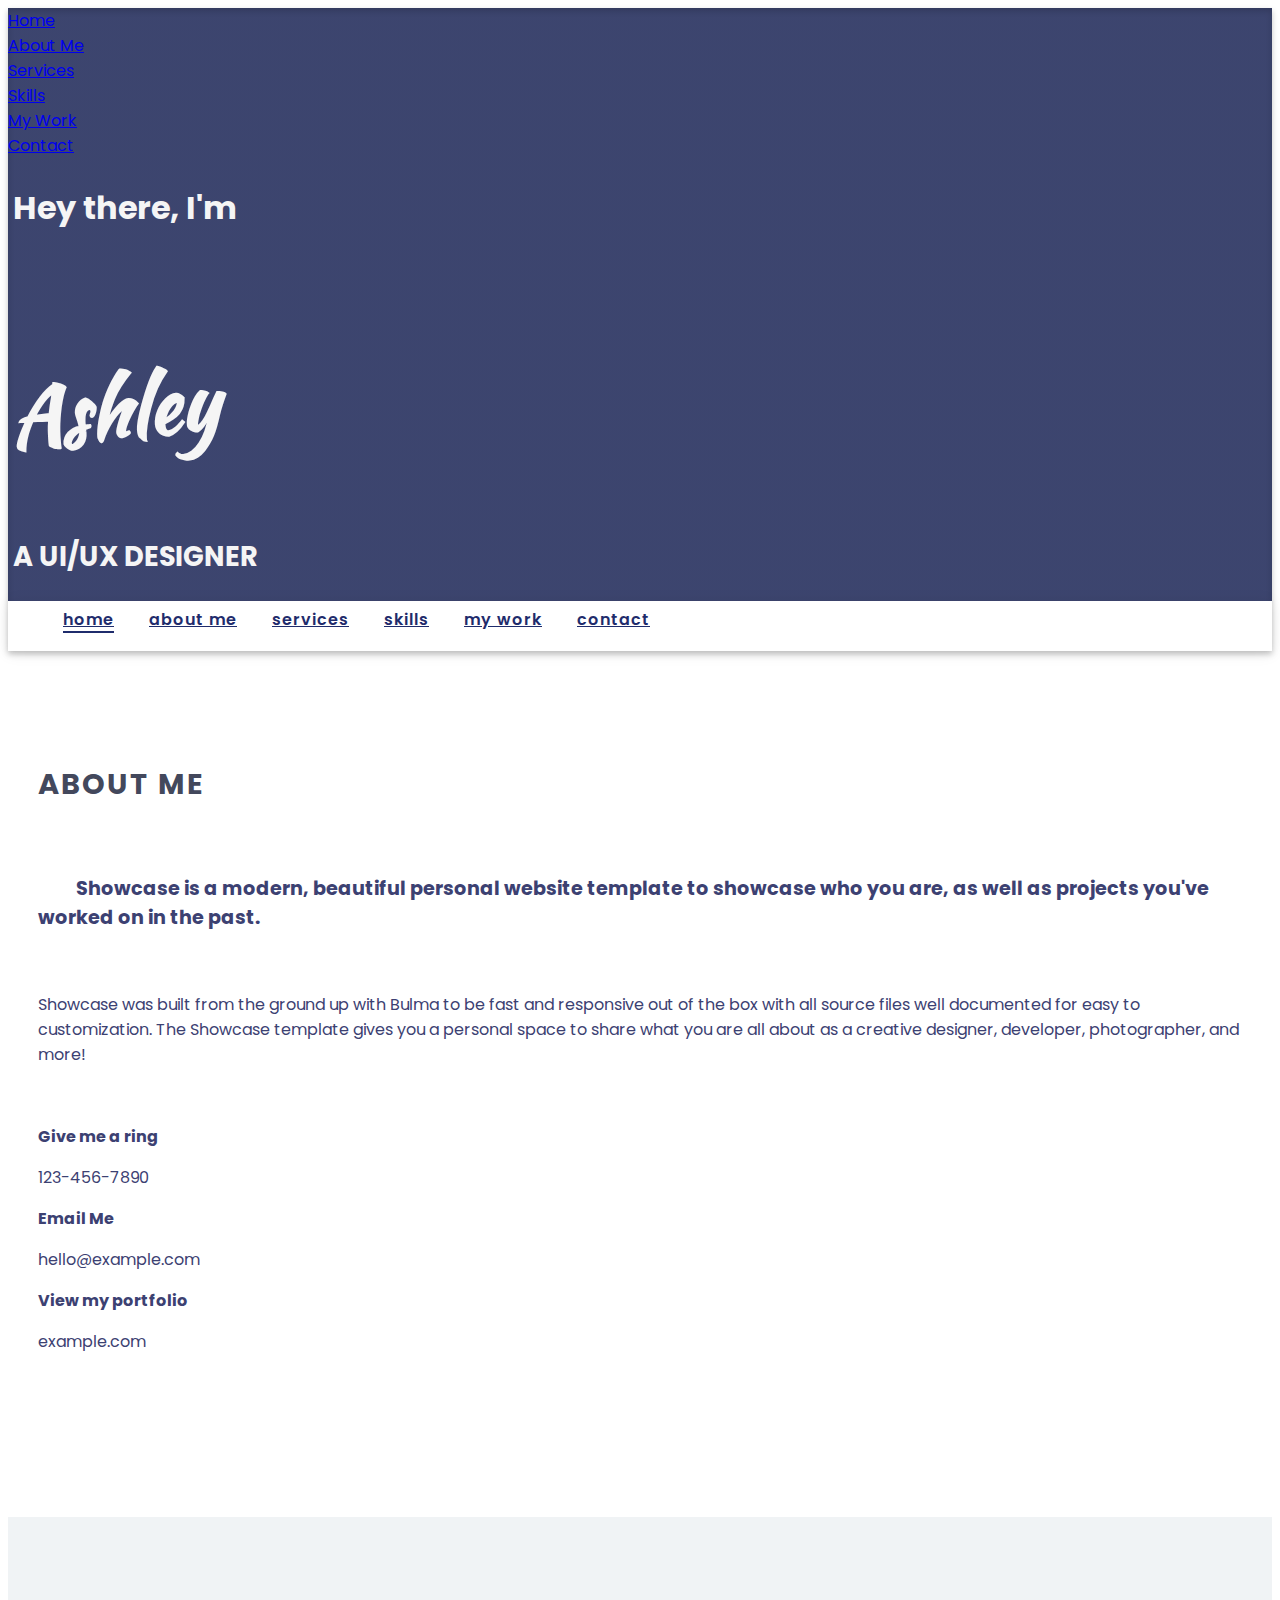
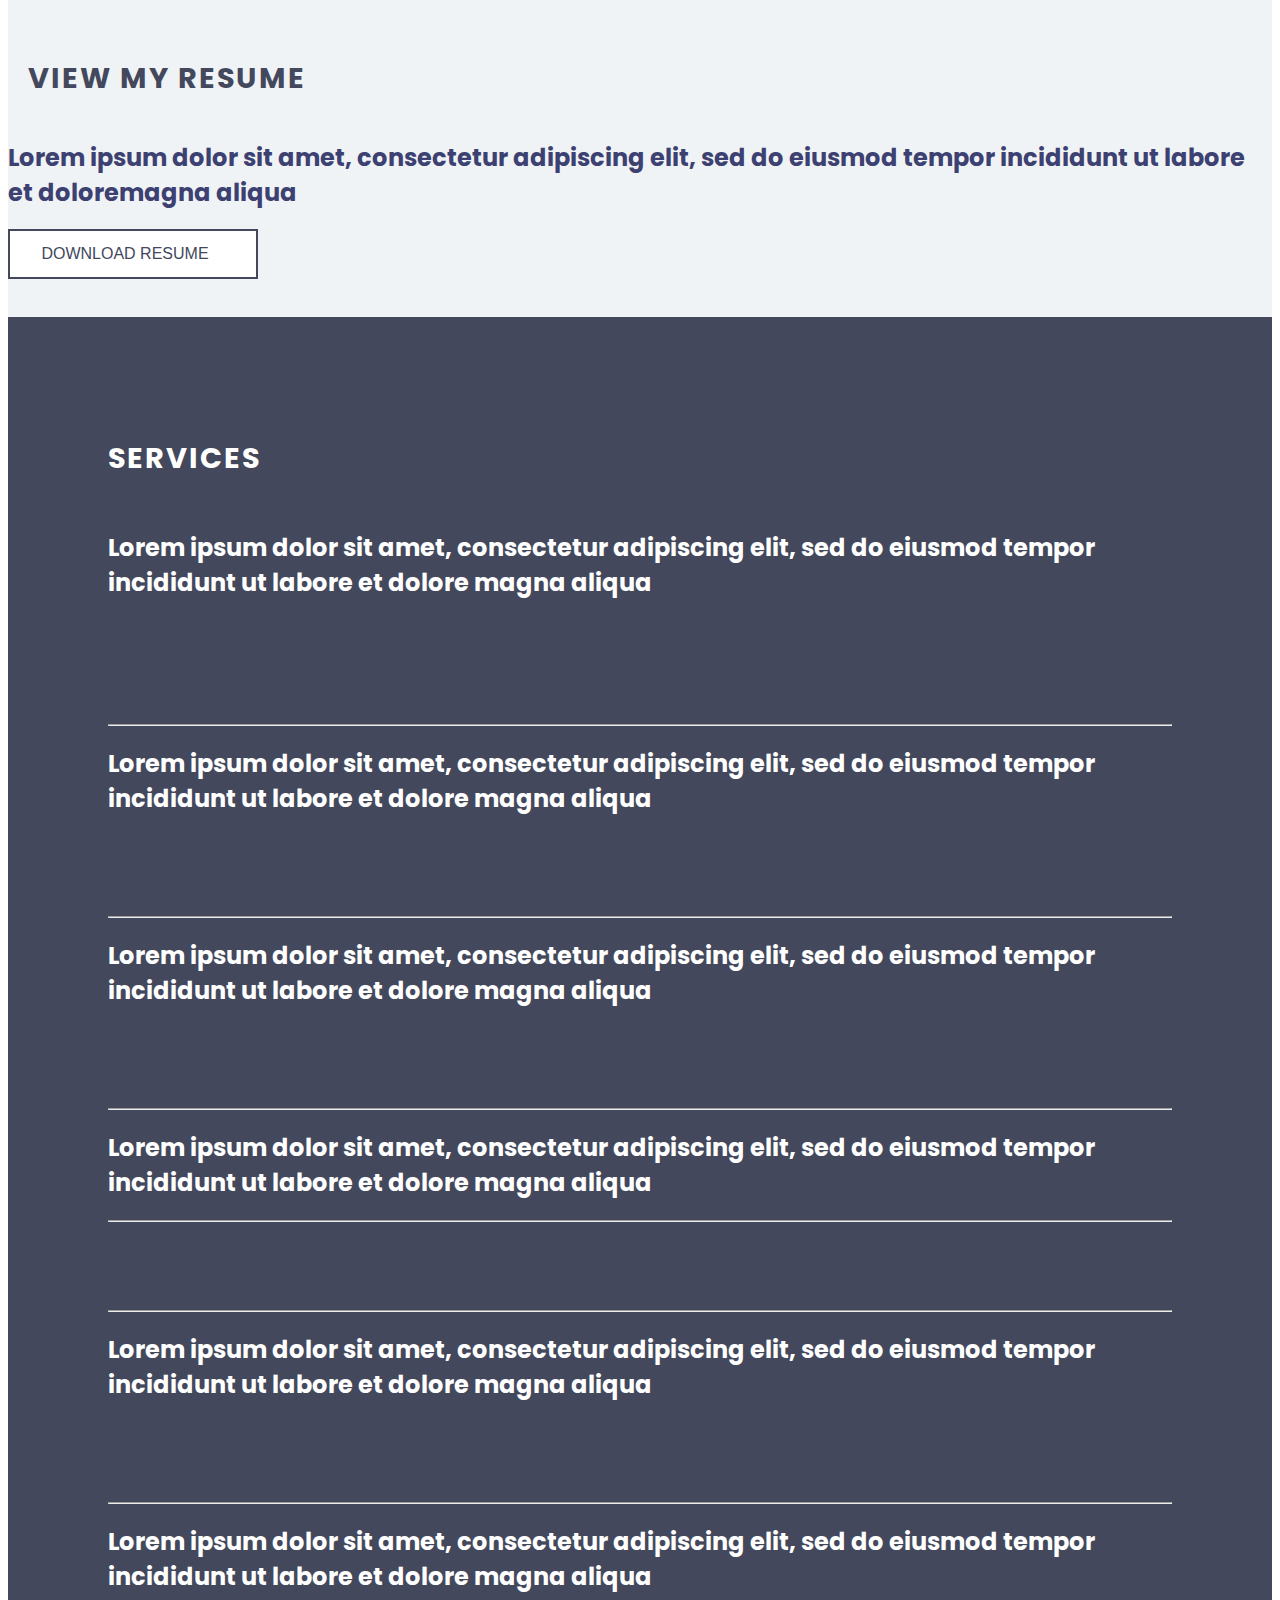
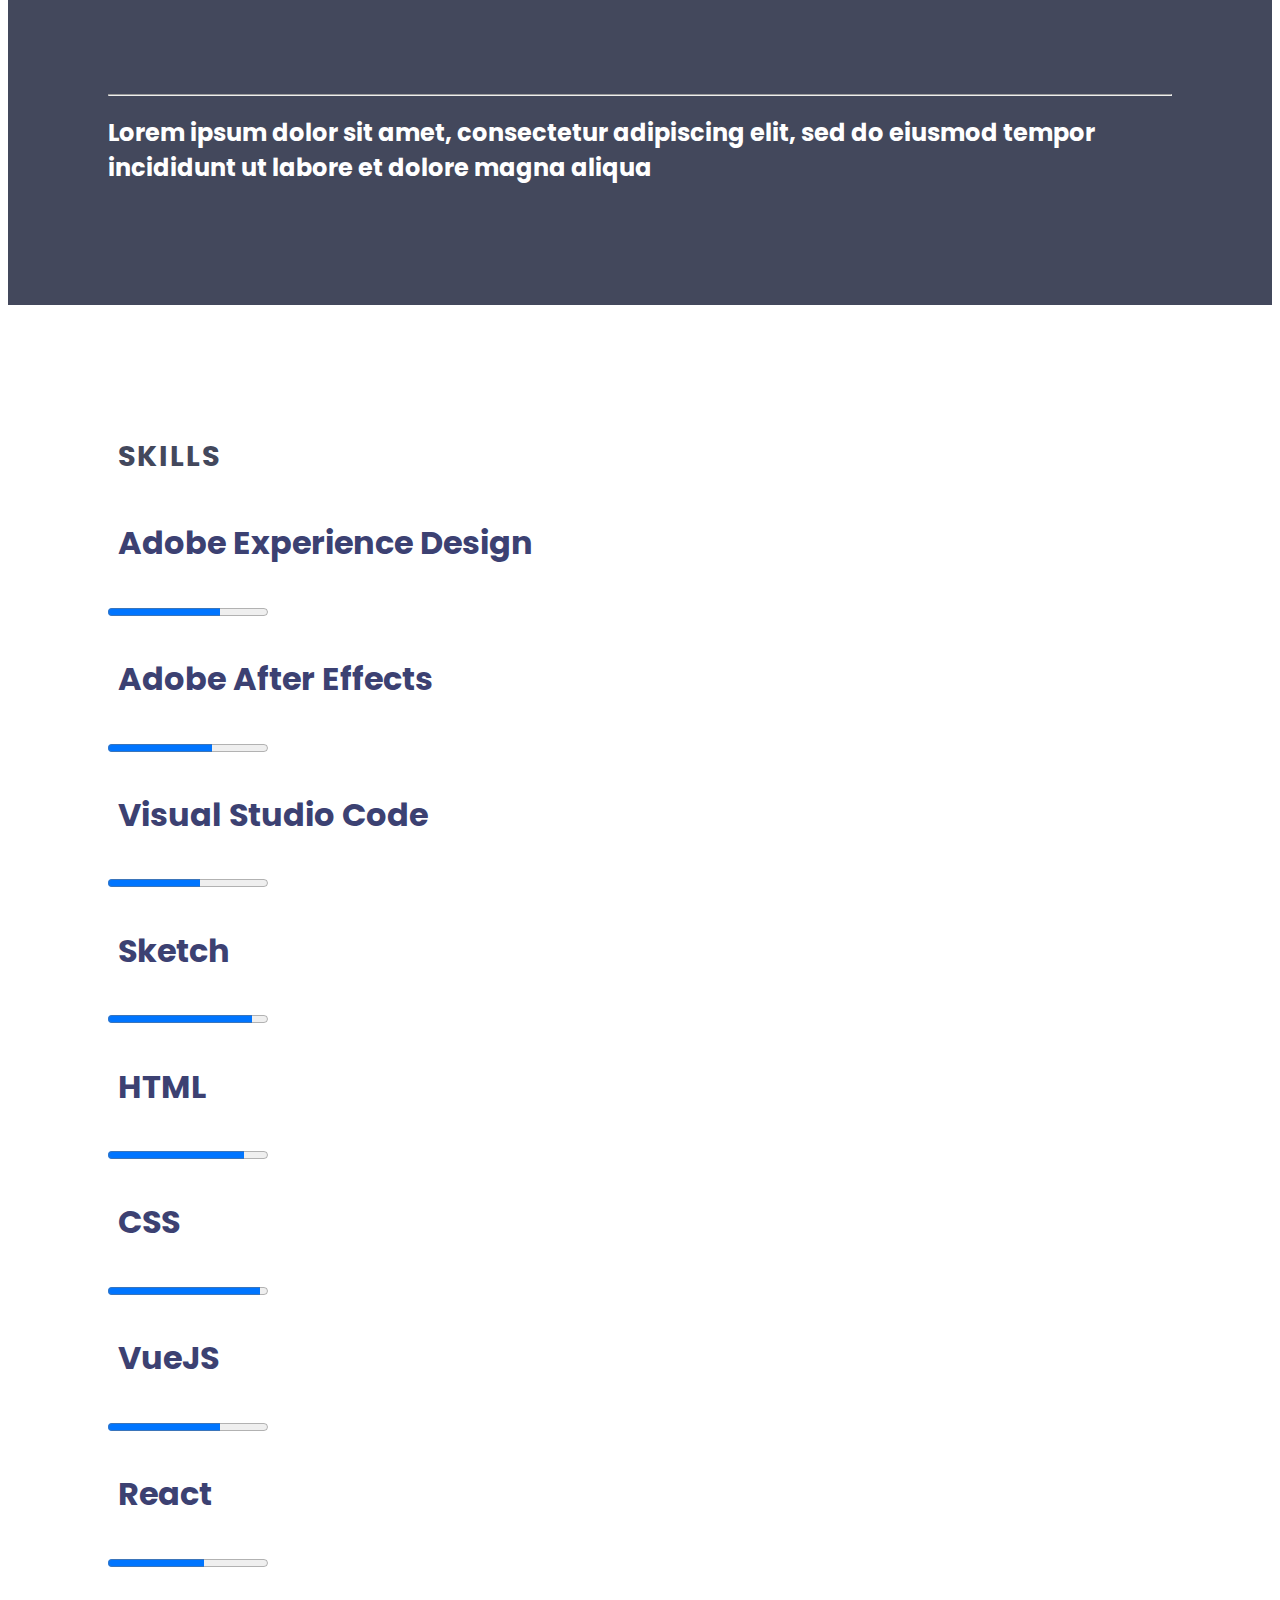
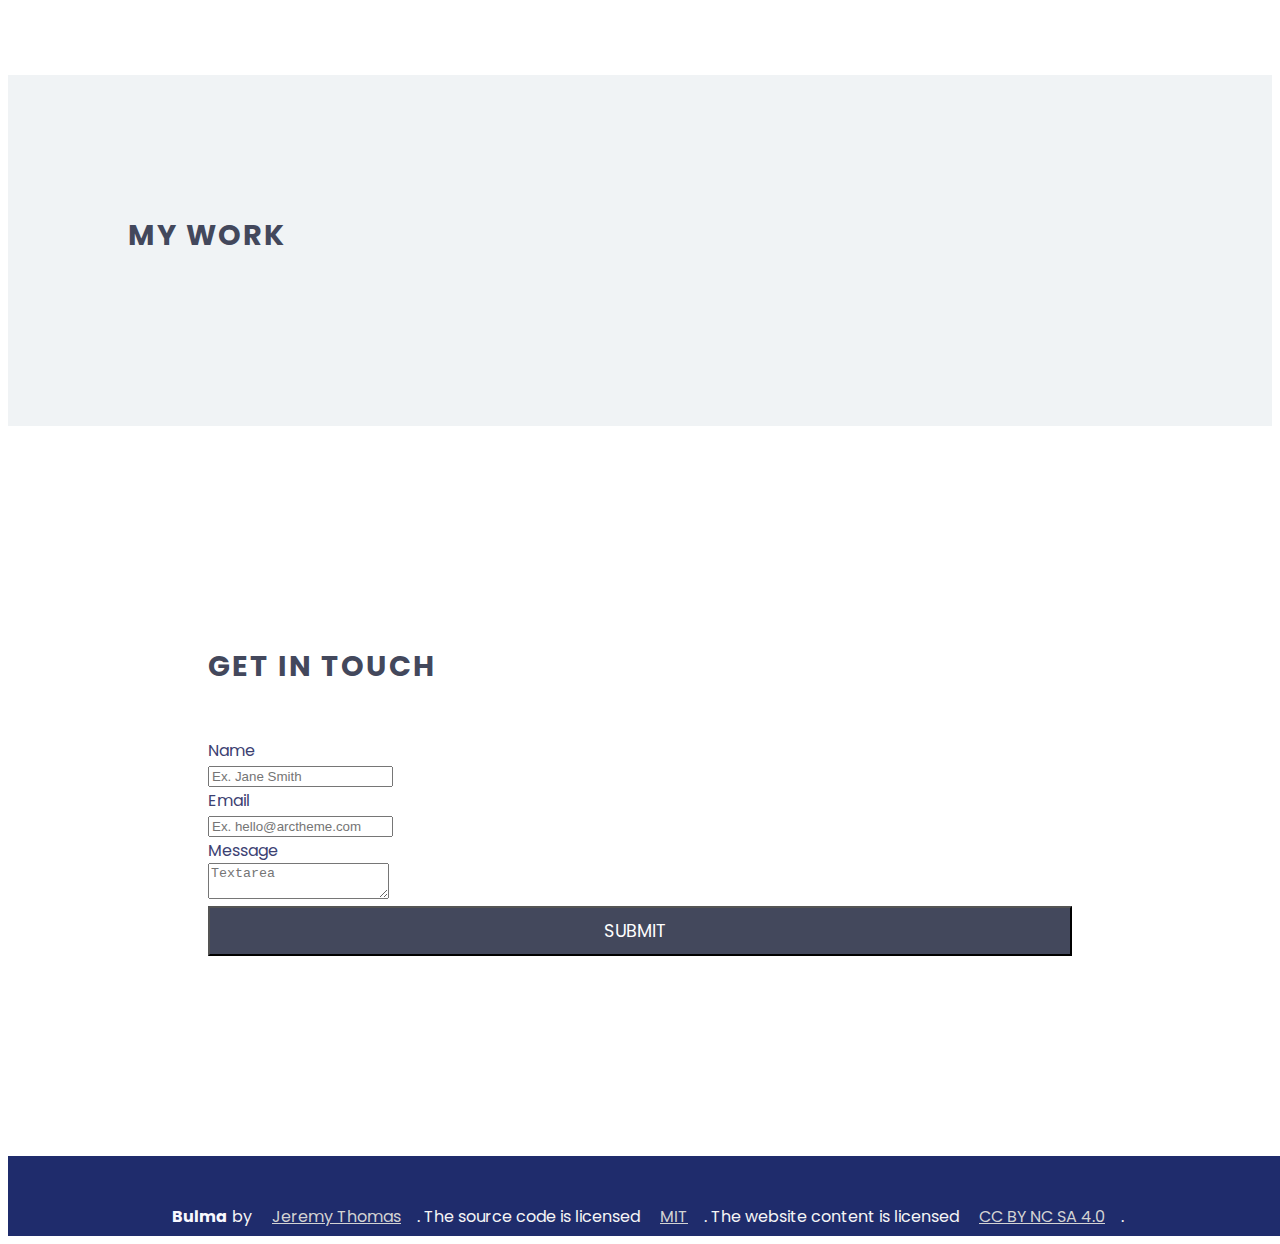
==== index.html @ b63305e6 "initial commit" ====
<!DOCTYPE html>
<html lang="en">
  <head>
    <meta charset="utf-8" />
    <meta http-equiv="X-UA-Compatible" content="IE=edge" />
    <meta name="viewport" content="width=device-width, initial-scale=1" />
    <title>Showcase - Personal Portfolio One Page Bulma Theme</title>
    <!-- Bulma Version 1-->
    <link rel="stylesheet" href="https://unpkg.com/bulma@1.0.0/css/bulma.min.css" />
    <link rel="stylesheet" type="text/css" href="./showcase.css" />
    <script
      src="https://kit.fontawesome.com/2828f7885a.js"
      integrity="sha384-WAsFbnLEQcpCk8lM1UTWesAf5rGTCvb2Y+8LvyjAAcxK1c3s5c0L+SYOgxvc6PWG"
      crossorigin="anonymous"
    ></script>
    <link rel="icon" type="image/png" href="favicon.png" />
  </head>

  <body>
    <!-- Begin Preloader -->
    <div class="preloader-wrapper">
      <div class="preloader">
        <img src="img/preloader.gif" alt="" />
      </div>
    </div>
    <!-- End Preloader-->
    <!-- Begin Scroll Up Button -->

    <form action="#home">
      <button id="toTop" title="Go to top">
        <i class="fas fa-angle-up"></i>
      </button>
    </form>
    <!-- End Scroll Up Button -->

    <!-- Begin Header -->
    <div class="header-wrapper" id="home">
      <!-- Begin Hero -->
      <section class="hero is-large">
        <!-- Begin Mobile Nav -->
        <nav class="navbar is-fixed-top is-transparent is-hidden-desktop">
          <!-- Begin Burger Menu -->
          <div class="navbar-brand">
            <div class="navbar-burger burger" data-target="mobile-nav">
              <span></span>
              <span></span>
              <span></span>
            </div>
          </div>
          <!-- End Burger Menu -->
          <div id="mobile-nav" class="navbar-menu">
            <div class="navbar-end">
              <div class="navbar-item">
                <a class="navbar-item" href="#home">
                  Home
                </a>
              </div>
              <div class="navbar-item">
                <a class="navbar-item" href="#about-me">
                  About Me
                </a>
              </div>
              <div class="navbar-item">
                <a class="navbar-item" href="#services">
                  Services
                </a>
              </div>
              <div class="navbar-item">
                <a class="navbar-item" href="#skills">
                  Skills
                </a>
              </div>
              <div class="navbar-item">
                <a class="navbar-item" href="#my-work">
                  My Work
                </a>
              </div>
              <div class="navbar-item">
                <a class="navbar-item" href="#contact">
                  Contact
                </a>
              </div>
            </div>
          </div>
        </nav>
        <!-- End Mobile Nav -->
        <!-- Begin Hero Content-->
        <div class="hero-body">
          <div class="container has-text-centered">
            <h1 class="subtitle">Hey there, I'm</h1>
            <h2 class="title">Ashley</h2>
            <h1 class="subtitle profession">A UI/UX Designer</h1>
          </div>
        </div>
        <!-- End Hero Content-->
        <!-- Begin Hero Menu -->
        <div class="hero-foot ">
          <div class="hero-foot--wrapper">
            <div class="columns">
              <div class="column is-12 hero-menu-desktop has-text-centered is-fixed-top">
                <ul>
                  <li class="is-active">
                    <a href="#home">Home</a>
                  </li>
                  <li>
                    <a href="#about-me">About Me</a>
                  </li>
                  <li>
                    <a href="#services">Services</a>
                  </li>
                  <li>
                    <a href="#skills">Skills</a>
                  </li>
                  <li>
                    <a href="#my-work">My Work</a>
                  </li>
                  <li>
                    <a href="#contact">Contact</a>
                  </li>
                </ul>
              </div>
            </div>
          </div>
        </div>
        <!-- End Hero Menu -->
      </section>
      <!-- End Hero -->
    </div>
    <!-- End Header -->

    <!-- Begin Main Content -->
    <div class="main-content">
      <!-- Begin About Me Section -->
      <div class="section-light about-me" id="about-me">
        <div class="container">
          <div class="column is-12 about-me">
            <h1 class="title has-text-centered section-title">About Me</h1>
          </div>
          <div class="columns is-multiline">
            <div
              class="column is-6 has-vertically-aligned-content"
              data-aos="fade-right"
            >
              <p class="is-larger">
                &emsp;&emsp;<strong
                  >Showcase is a modern, beautiful personal website template to
                  showcase who you are, as well as projects you've worked on in
                  the past.</strong
                >
              </p>
              <br />
              <p>
                Showcase was built from the ground up with Bulma to be fast and
                responsive out of the box with all source files well documented
                for easy to customization. The Showcase template gives you a
                personal space to share what you are all about as a creative
                designer, developer, photographer, and more!
              </p>
              <br />
              <div class="is-divider"></div>
              <div class="columns about-links">
                <div class="column">
                  <p class="heading">
                    <strong>Give me a ring</strong>
                  </p>
                  <p class="subheading">
                    123-456-7890
                  </p>
                </div>
                <div class="column">
                  <p class="heading">
                    <strong>Email Me</strong>
                  </p>
                  <p class="subheading">
                    hello@example.com
                  </p>
                </div>
                <div class="column">
                  <p class="heading">
                    <strong>View my portfolio</strong>
                  </p>
                  <p class="subheading">
                    example.com
                  </p>
                </div>
              </div>
            </div>
            <div class="column is-6 right-image " data-aos="fade-left">
              <img
                class="is-rounded"
                src="https://picsum.photos/id/366/600/375"
                alt=""
              />
            </div>
          </div>
        </div>
      </div>
      <!-- End About Me Content -->
      <div class="section-dark resume">
        <div class="container">
          <div
            class="columns is-multiline"
            data-aos="fade-in"
            data-aos-easing="linear"
          >
            <div class="column is-12 about-me">
              <h1 class="title has-text-centered section-title">
                View My Resume
              </h1>
            </div>
            <div class="column is-10 has-text-centered is-offset-1">
              <h2 class="subtitle">
                Lorem ipsum dolor sit amet, consectetur adipiscing elit, sed do
                eiusmod tempor incididunt ut labore et doloremagna aliqua
              </h2>
              <form action="example.docs">
                <button class="button">
                  Download Resume&emsp;<i class="fad fa-download fa-lg"></i>
                </button>
              </form>
            </div>
          </div>
        </div>
      </div>
      <!-- Begin Services Content -->
      <div class="section-color services" id="services">
        <div class="container">
          <div class="columns is-multiline">
            <div
              class="column is-12 about-me"
              data-aos="fade-in"
              data-aos-easing="linear"
            >
              <h1 class="title has-text-centered section-title">Services</h1>

              <h2 class="subtitle">
                Lorem ipsum dolor sit amet, consectetur adipiscing elit, sed do
                eiusmod tempor incididunt ut labore et dolore magna aliqua
              </h2>
              <br />
            </div>
            <div class="columns is-12">
              <div
                class="column is-4 has-text-centered"
                data-aos="fade-in"
                data-aos-easing="linear"
              >
                <i class="fad fa-meteor fa-3x"></i>
                <hr />
                <h2>
                  Lorem ipsum dolor sit amet, consectetur adipiscing elit, sed
                  do eiusmod tempor incididunt ut labore et dolore magna aliqua
                </h2>
              </div>
              <div
                class="column is-4 has-text-centered"
                data-aos="fade-in"
                data-aos-easing="linear"
              >
                <i class="fas fa-paint-brush fa-3x"></i>
                <hr />
                <h2>
                  Lorem ipsum dolor sit amet, consectetur adipiscing elit, sed
                  do eiusmod tempor incididunt ut labore et dolore magna aliqua
                </h2>
              </div>
              <div
                class="column is-4 has-text-centered"
                data-aos="fade-in"
                data-aos-easing="linear"
              >
                <i class="fas fa-rocket fa-3x"></i>
                <hr />
                <h2>
                  Lorem ipsum dolor sit amet, consectetur adipiscing elit, sed
                  do eiusmod tempor incididunt ut labore et dolore magna aliqua
                </h2>
              </div>
            </div>
            <hr />
            <div class="columns is-12">
              <div
                class="column is-4 has-text-centered"
                data-aos="fade-in"
                data-aos-easing="linear"
              >
                <i class="fas fa-upload fa-3x"></i>
                <hr />
                <h2>
                  Lorem ipsum dolor sit amet, consectetur adipiscing elit, sed
                  do eiusmod tempor incididunt ut labore et dolore magna aliqua
                </h2>
              </div>
              <div
                class="column is-4 has-text-centered"
                data-aos="fade-in"
                data-aos-easing="linear"
              >
                <i class="fas fa-bus fa-3x"></i>
                <hr />
                <h2>
                  Lorem ipsum dolor sit amet, consectetur adipiscing elit, sed
                  do eiusmod tempor incididunt ut labore et dolore magna aliqua
                </h2>
              </div>
              <div
                class="column is-4 has-text-centered"
                data-aos="fade-in"
                data-aos-easing="linear"
              >
                <i class="fas fa-code fa-3x"></i>
                <hr />
                <h2>
                  Lorem ipsum dolor sit amet, consectetur adipiscing elit, sed
                  do eiusmod tempor incididunt ut labore et dolore magna aliqua
                </h2>
              </div>
            </div>
          </div>
        </div>
      </div>
      <!-- End Services Content -->
      <!-- Begin Skills Content -->
      <div class="section-light skills" id="skills">
        <div class="container">
          <div class="columns is-multiline">
            <div class="column is-12 about-me">
              <h1 class="title has-text-centered section-title">Skills</h1>
            </div>
            <div
              class="column is-6"
              data-aos="fade-in"
              data-aos-easing="linear"
            >
              <h1>Adobe Experience Design</h1>
              <progress class="progress" value="70" max="100">30%</progress>
              <h1>Adobe After Effects</h1>
              <progress class="progress" value="65" max="100">30%</progress>
              <h1>Visual Studio Code</h1>
              <progress class="progress" value="58" max="100">45%</progress>
              <h1>Sketch</h1>
              <progress class="progress" value="90" max="100">60%</progress>
            </div>
            <div
              class="column is-6"
              data-aos="fade-in"
              data-aos-easing="linear"
            >
              <h1>HTML</h1>
              <progress class="progress" value="85" max="100">30%</progress>
              <h1>CSS</h1>
              <progress class="progress" value="95" max="100">30%</progress>
              <h1>VueJS</h1>
              <progress class="progress" value="70" max="100">45%</progress>
              <h1>React</h1>
              <progress class="progress" value="60" max="100">60%</progress>
            </div>
          </div>
        </div>
      </div>
      <!-- End Skills Content -->
      <!-- Begin Work Content -->
      <div class="section-dark my-work" id="my-work">
        <div class="container">
          <div
            class="columns is-multiline"
            data-aos="fade-in"
            data-aos-easing="linear"
          >
            <div class="column is-12">
              <h1 class="title has-text-centered section-title">My Work</h1>
            </div>
            <div class="column is-3">
              <a href="#">
                <figure
                  class="image is-2by1 work-item"
                  style="background-image: url('https://picsum.photos/320/180?image=0');"
                ></figure>
              </a>
            </div>
            <div class="column is-3">
              <a href="#">
                <figure
                  class="image is-2by1 work-item"
                  style="background-image: url('https://picsum.photos/320/180?image=10');"
                ></figure>
              </a>
            </div>
            <div class="column is-3">
              <a href="#">
                <figure
                  class="image is-2by1 work-item"
                  style="background-image: url('https://picsum.photos/320/180?image=20');"
                ></figure>
              </a>
            </div>
            <div class="column is-3">
              <a href="#">
                <figure
                  class="image is-2by1 work-item"
                  style="background-image: url('https://picsum.photos/320/180?image=30');"
                ></figure>
              </a>
            </div>
            <div class="column is-3">
              <a href="#">
                <figure
                  class="image is-2by1 work-item"
                  style="background-image: url('https://picsum.photos/320/180?image=40');"
                ></figure>
              </a>
            </div>
            <div class="column is-3">
              <a href="#">
                <figure
                  class="image is-2by1 work-item"
                  style="background-image: url('https://picsum.photos/320/180?image=50');"
                ></figure>
              </a>
            </div>
            <div class="column is-3">
              <a href="#">
                <figure
                  class="image is-2by1 work-item"
                  style="background-image: url('https://picsum.photos/320/180?image=60');"
                ></figure>
              </a>
            </div>
            <div class="column is-3">
              <a href="#">
                <figure
                  class="image is-2by1 work-item"
                  style="background-image: url('https://picsum.photos/320/180?image=70');"
                ></figure>
              </a>
            </div>
          </div>
        </div>
      </div>
      <!-- End Work Content -->
      <!-- Begin Contact Content -->
      <div class="section-light contact" id="contact">
        <div class="container">
          <div
            class="columns is-multiline"
            data-aos="fade-in-up"
            data-aos-easing="linear"
          >
            <div class="column is-12 about-me">
              <h1 class="title has-text-centered section-title">
                Get in touch
              </h1>
            </div>
            <div class="column is-8 is-offset-2">
              <form
                action="https://formspree.io/email@example.com"
                method="POST"
              >
                <div class="field">
                  <label class="label">Name</label>
                  <div class="control has-icons-left">
                    <input
                      class="input"
                      type="text"
                      placeholder="Ex. Jane Smith"
                      name="Name"
                    />
                    <span class="icon is-small is-left">
                      <i class="fas fa-user"></i>
                    </span>
                  </div>
                </div>
                <div class="field">
                  <label class="label">Email</label>
                  <div class="control has-icons-left">
                    <input
                      class="input"
                      type="email"
                      placeholder="Ex. hello@arctheme.com"
                      name="Email"
                    />
                    <span class="icon is-small is-left">
                      <i class="fas fa-envelope"></i>
                    </span>
                  </div>
                </div>
                <div class="field">
                  <label class="label">Message</label>
                  <div class="control">
                    <textarea
                      class="textarea"
                      placeholder="Textarea"
                      name="Message"
                    ></textarea>
                  </div>
                </div>
                <div class="field">
                  <div class="control ">
                    <button class="button submit-button">
                      Submit&nbsp;&nbsp;
                      <i class="fas fa-paper-plane"></i>
                    </button>
                  </div>
                </div>
              </form>
            </div>
          </div>
        </div>
      </div>
      <!-- End Contact Content -->
    </div>
    <!-- End Main Content -->

    <!-- Begin Footer -->
    <div class="footer">
      <p>
        <strong class="white">Bulma</strong> by <a href="http://jgthms.com">Jeremy Thomas</a>.
        The source code is licensed
        <a href="http://opensource.org/licenses/mit-license.php">MIT</a>. The website content is licensed
        <a href="http://creativecommons.org/licenses/by-nc-sa/4.0/">CC BY NC SA 4.0</a>.
      </p>
    </div>
    <!-- End Footer -->

    <!-- Scripts -->
    <script src="https://cdnjs.cloudflare.com/ajax/libs/jquery/3.3.1/jquery.min.js"></script>
    <script src="./showcase.js"></script>
    <link href="https://cdn.rawgit.com/michalsnik/aos/2.1.1/dist/aos.css" rel="stylesheet">
    <script src="https://cdn.rawgit.com/michalsnik/aos/2.1.1/dist/aos.js"></script>
    <script>
      AOS.init({
        easing: "ease-out",
        duration: 800,
      });
    </script>
  </body>
</html>
---- showcase.css ----
@import url("https://fonts.googleapis.com/css?family=Lato|Poppins|Kaushan+Script");
.has-vertically-aligned-content {
  display: flex;
  flex-direction: column;
  justify-content: center;
}

* {
  box-sizing: border-box;
}

html {
  font-family: 'Poppins', Lato, Tahoma, sans-serif;
  width: 100%;
  min-height: 100%;
}

.header-wrapper {
  padding-bottom: 30px;
}

.hero {
  background-image: url(https://picsum.photos/id/381/1920/1080);
  background: linear-gradient(rgba(31, 44, 108, 0.65), rgba(31, 44, 108, 0.65)), rgba(0, 0, 0, 0.55) url("https://picsum.photos/id/381/1920/1080") no-repeat;
  background-attachment: fixed;
  background-size: cover;
  color: white;
  box-shadow: inset 0 3px 6px rgba(0, 0, 0, 0.16), 0 3px 6px rgba(0, 0, 0, 0.23);
  font-family: 'Poppins', sans-serif;
}

.hero .title {
  font-family: 'Kaushan Script', sans-serif;
  transform: rotate(-5deg);
  font-size: 5rem;
  color: whitesmoke;
}

.hero .subtitle {
  padding: 5px;
  color: whitesmoke;
}

.hero .profession {
  padding-top: 50px;
  font-size: 1.7rem;
  text-transform: uppercase;
}

.hero .hero-foot {
  height: 50px;
  background: white;
  box-shadow: 0 2px 15px rgba(0, 0, 0, 0.082);
}

@media (max-width: 599px) {
  .hero .hero-foot {
    display: none;
  }
}

.hero .hero-foot .hero-foot--wrapper {
  margin: 7px auto;
  height: 50px;
}

.hero .hero-foot .hero-foot--wrapper .hero-menu-desktop {
  line-height: 38px;
  font-weight: 600;
  text-transform: lowercase;
  letter-spacing: 1px;
  font-size: 1rem;
}

.hero .hero-foot .hero-foot--wrapper .hero-menu-desktop ul li {
  display: inline-block;
  padding-right: 15px;
  padding-left: 15px;
}

.hero .hero-foot .hero-foot--wrapper .hero-menu-desktop ul li.is-active a {
  border-bottom: 2px solid #1f2c6c;
}

.hero .hero-foot .hero-foot--wrapper .hero-menu-desktop ul li a {
  color: #1f2c6c;
}

.hero .hero-foot .hero-foot--wrapper .hero-menu-desktop ul li a:hover {
  color: #1f2c6c;
  transition: all .2s ease-in-out;
  border-bottom: 2px solid #1f2c6c;
}

.main-content {
  padding-top: 2rem;
  color: #3c4172;
  font-family: 'Poppins', sans-serif;
}

.main-content .section-dark {
  background-color: #f0f3f5;
  padding: 60px 0px;
}

.main-content .section-dark.resume {
  height: 400px;
  padding-top: 100px;
}

@media (max-width: 599px) {
  .main-content .section-dark.resume {
    padding-top: 75px;
  }
}

.main-content .section-dark.resume .title {
  padding: 20px;
}

.main-content .section-dark.resume button {
  border: 2px solid #43485c;
  background: white;
  color: #43485c;
  height: 50px;
  width: 250px;
  font-size: 1rem;
  text-transform: uppercase;
}

.main-content .section-dark.resume .fa-download {
  color: #1f2c6c;
}

.main-content .section-dark.my-work {
  padding: 120px;
}

@media (max-width: 599px) {
  .main-content .section-dark.my-work {
    padding: 75px 20px;
  }
}

.main-content .section-dark.my-work .work-item {
  margin-bottom: 1rem;
  -webkit-transition: all .1s ease-in-out;
  transition: all .1s ease-in-out;
  border-radius: 5px;
  background-size: cover;
  background-repeat: no-repeat;
  box-shadow: 0 5px 20px rgba(14, 25, 80, 0.3);
}

.main-content .section-dark.my-work .work-item:hover {
  -webkit-transform: scale(1.055) translateY(-2px);
  transform: scale(1.055) translateY(-2px);
  -webkit-box-shadow: 0 2px 25px 0 rgba(30, 30, 30, 0.1);
  box-shadow: 0 2px 25px 0 rgba(30, 30, 30, 0.1);
}

.main-content .section-light {
  padding: 30px;
}

.main-content .section-light.about-me {
  padding-bottom: 100px;
}

.main-content .section-light.about-me .is-larger {
  font-size: 1.2rem;
}

@media (max-width: 599px) {
  .main-content .section-light.about-me .about-links {
    text-align: center;
  }
}

.main-content .section-light.about-me .right-image img {
  border-radius: 11px;
  margin: 20px;
  box-shadow: 0 5px 20px rgba(14, 25, 80, 0.3);
}

@media (max-width: 599px) {
  .main-content .section-light.about-me .right-image img {
    margin: auto;
  }
}

.main-content .section-light.skills {
  padding: 100px;
}

@media (max-width: 599px) {
  .main-content .section-light.skills {
    padding: 50px 20px 40px 20px;
    padding-bottom: 20px;
  }
}

.main-content .section-light.skills h1 {
  padding: 10px;
}

.main-content .section-light.contact {
  padding: 200px;
}

.main-content .section-light.contact button {
  width: 100%;
  background-color: #43485c;
  color: white;
  height: 50px;
  font-size: 1.1rem;
  text-transform: uppercase;
  font-family: 'Poppins', sans-serif;
}

@media (max-width: 599px) {
  .main-content .section-light.contact {
    padding: 60px 20px;
  }
}

.main-content .section-color.services {
  padding: 100px;
  background-color: #43485c;
  color: white;
}

.main-content .section-color.services .title,
.main-content .section-color.services .subtitle {
  color: white;
}

.main-content .section-color.services i {
  font-size: 3rem;
  padding: 20px;
}

.main-content .section-title {
  color: #43485c;
  text-transform: uppercase;
  font-size: 1.8rem;
  letter-spacing: 2px;
  padding-bottom: 30px;
}

.footer {
  bottom: 0;
  width: 100vw;
  padding: 0;
  height: 80px;
  line-height: 25px;
  text-align: center;
  background: #1f2c6c;
  color: whitesmoke;
  padding-top: 2rem;
}

.footer a {
  padding: 0rem 1rem 1rem 1rem;
  color: lightgrey;
}

.footer a i {
  font-size: 1.5rem;
  padding: 0px 10px;
}

.footer a .nav-item {
  color: whitesmoke;
}

.fa-download {
  color: #43485c;
}

#toTop {
  height: 50px;
  width: 50px;
  display: none;
  position: fixed;
  bottom: 20px;
  right: 30px;
  z-index: 99;
  border: none;
  outline: none;
  background-color: rgba(31, 44, 108, 0.65);
  color: white;
  cursor: pointer;
  border-radius: 50%;
  font-size: 2rem;
  box-shadow: 0 5px 20px rgba(14, 25, 80, 0.3);
}

#toTop a {
  color: white;
}

#toTop:hover {
  background-color: #43485c;
}

::-webkit-scrollbar {
  width: 8px;
  background-color: rgba(245, 245, 245, 0);
}

::-webkit-scrollbar-thumb {
  box-shadow: inset 0 0 6px rgba(0, 0, 0, 0.3);
  -webkit-box-shadow: inset 0 0 6px rgba(0, 0, 0, 0.3);
  background-color: #43485c;
}

body.preloader-site {
  overflow: hidden;
}

.preloader-wrapper {
  height: 100%;
  width: 100%;
  background: #1f2c6c;
  position: fixed;
  top: 0;
  left: 0;
  z-index: 9999999;
}

.preloader-wrapper .preloader {
  position: absolute;
  top: 50%;
  left: 50%;
  -webkit-transform: translate(-50%, -50%);
  transform: translate(-50%, -50%);
  width: 120px;
}

.white
{color:ghostwhite}
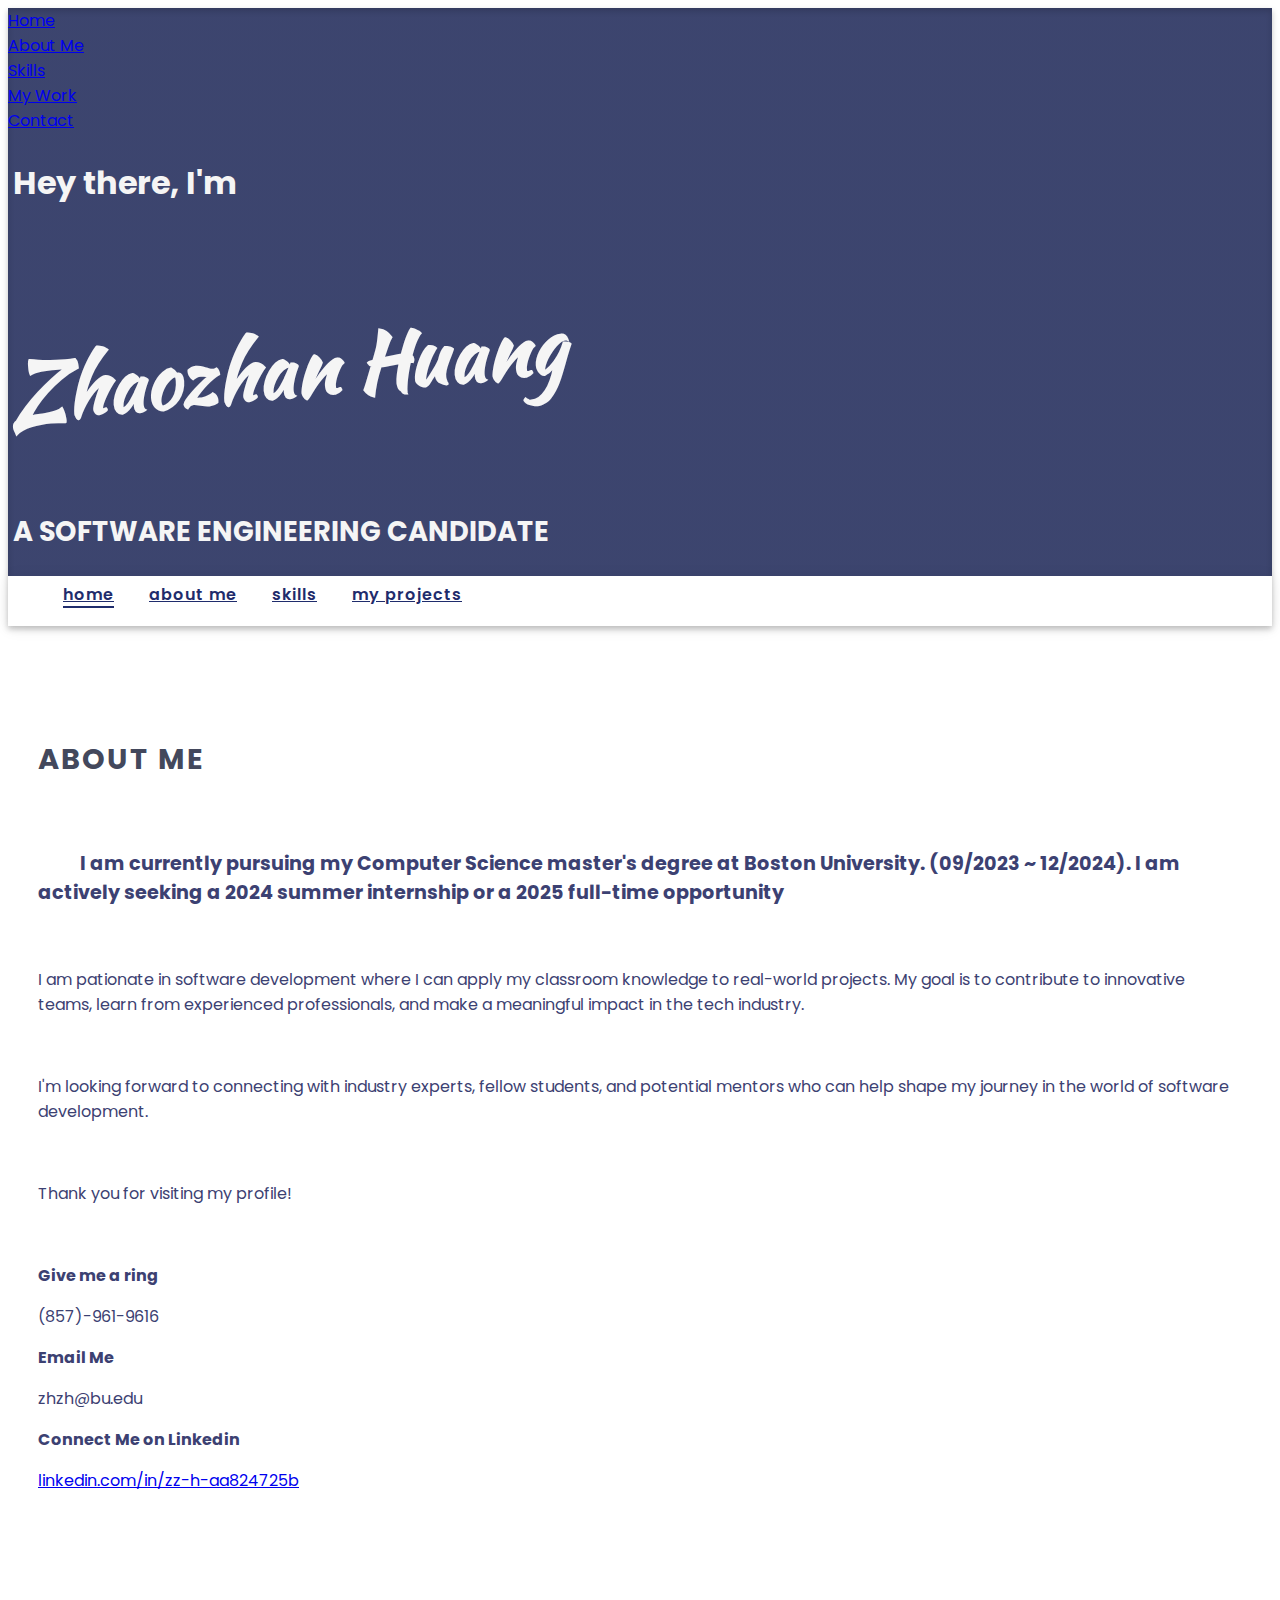
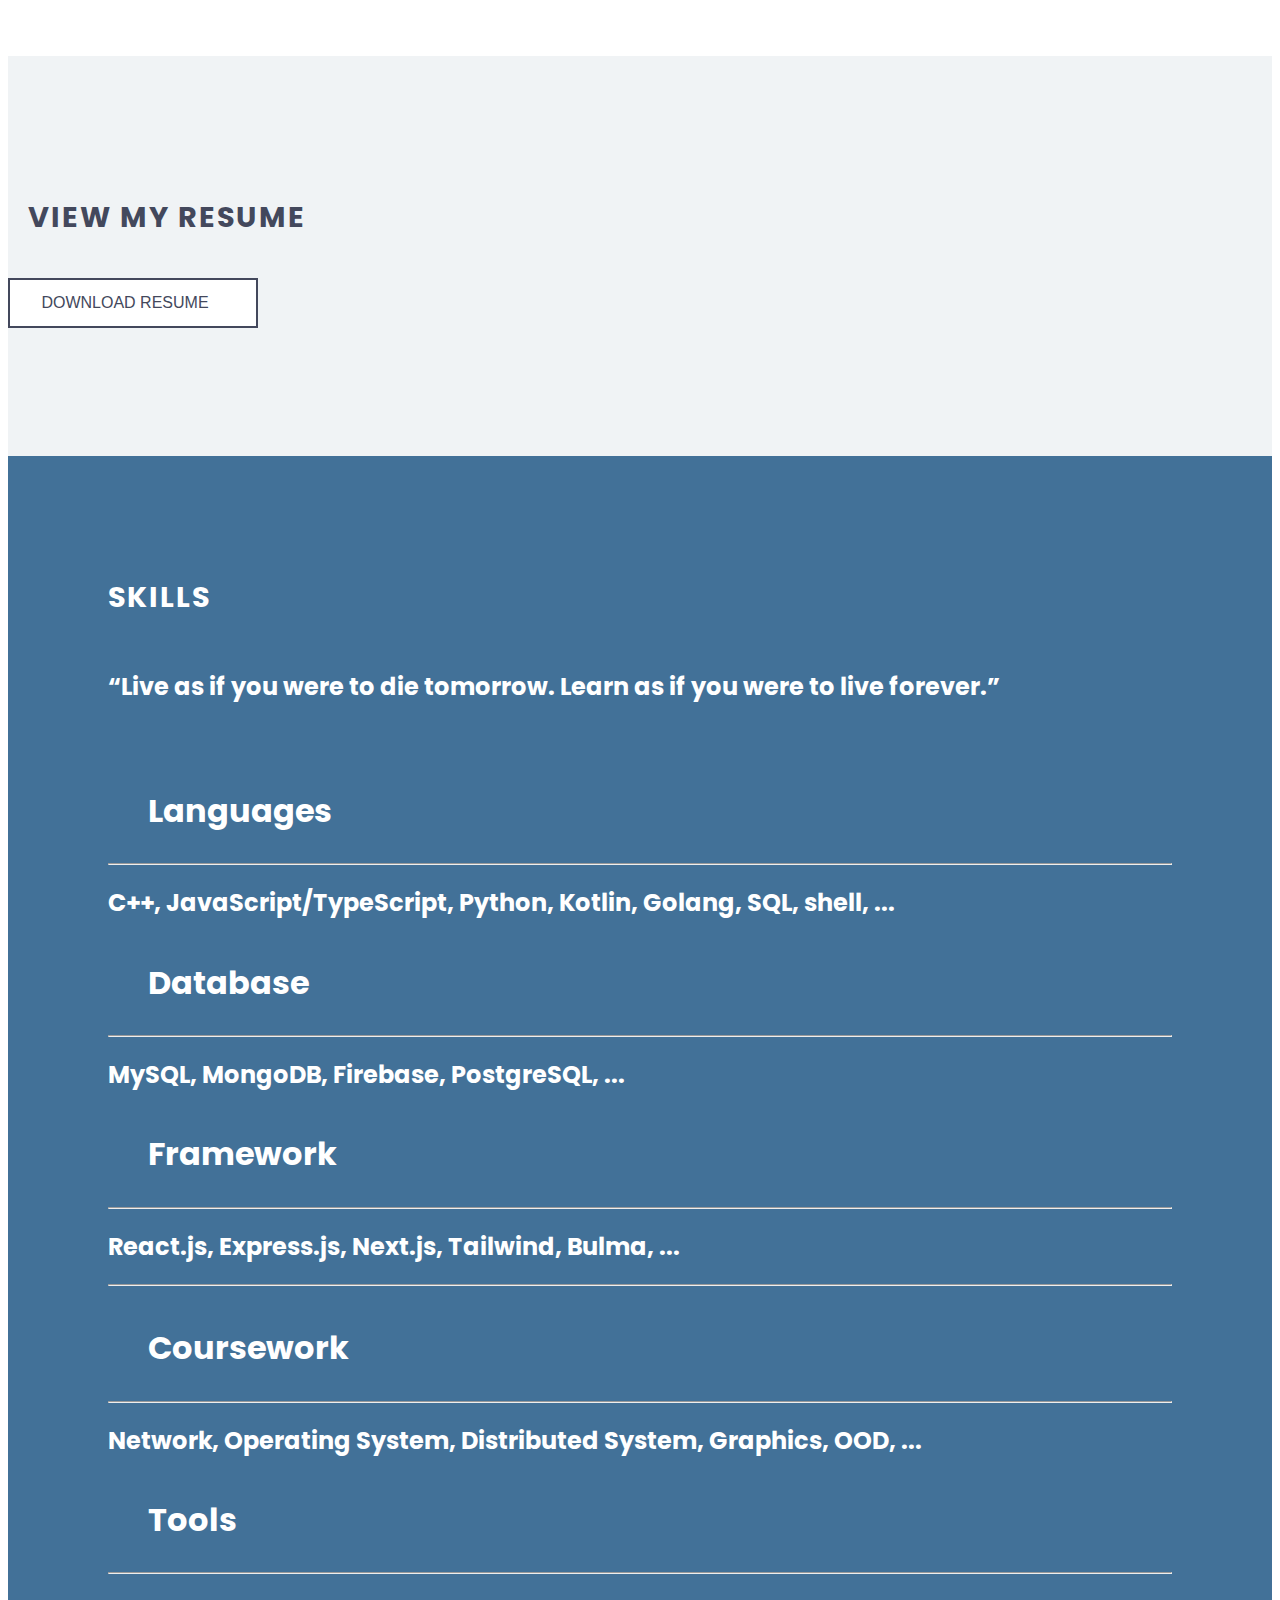
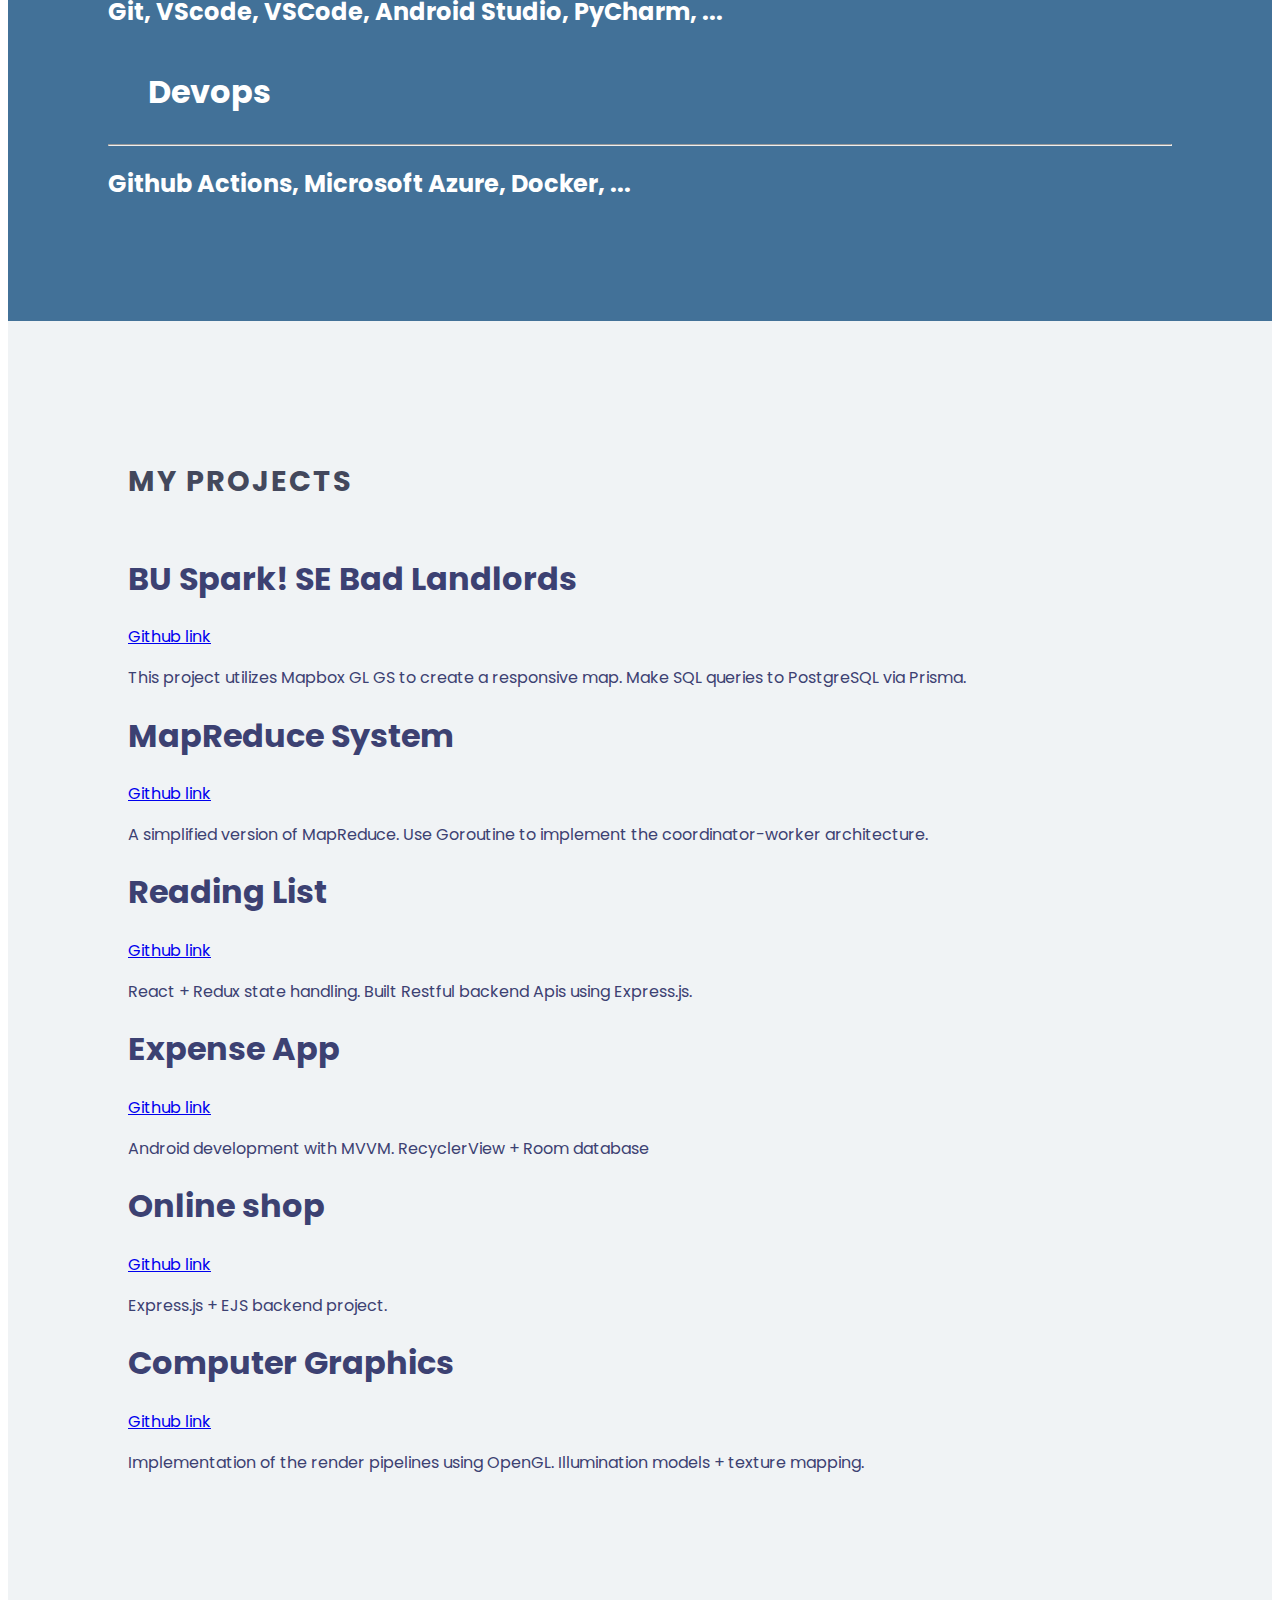
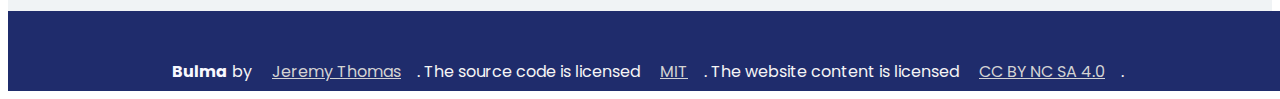
==== commit 1734d3f0: "v1" ====
--- a/index.html
+++ b/index.html
@@ -4,7 +4,7 @@
     <meta charset="utf-8" />
     <meta http-equiv="X-UA-Compatible" content="IE=edge" />
     <meta name="viewport" content="width=device-width, initial-scale=1" />
-    <title>Showcase - Personal Portfolio One Page Bulma Theme</title>
+    <title>About me</title>
     <!-- Bulma Version 1-->
     <link rel="stylesheet" href="https://unpkg.com/bulma@1.0.0/css/bulma.min.css" />
     <link rel="stylesheet" type="text/css" href="./showcase.css" />
@@ -62,11 +62,6 @@
               </div>
               <div class="navbar-item">
                 <a class="navbar-item" href="#services">
-                  Services
-                </a>
-              </div>
-              <div class="navbar-item">
-                <a class="navbar-item" href="#skills">
                   Skills
                 </a>
               </div>
@@ -88,8 +83,8 @@
         <div class="hero-body">
           <div class="container has-text-centered">
             <h1 class="subtitle">Hey there, I'm</h1>
-            <h2 class="title">Ashley</h2>
-            <h1 class="subtitle profession">A UI/UX Designer</h1>
+            <h2 class="title">Zhaozhan Huang</h2>
+            <h1 class="subtitle profession">A Software Engineering candidate</h1>
           </div>
         </div>
         <!-- End Hero Content-->
@@ -106,17 +101,14 @@
                     <a href="#about-me">About Me</a>
                   </li>
                   <li>
-                    <a href="#services">Services</a>
+                    <a href="#services">Skills</a>
                   </li>
                   <li>
-                    <a href="#skills">Skills</a>
+                    <a href="#my-work">My Projects</a>
                   </li>
-                  <li>
-                    <a href="#my-work">My Work</a>
-                  </li>
-                  <li>
+                  <!-- <li>
                     <a href="#contact">Contact</a>
-                  </li>
+                  </li> -->
                 </ul>
               </div>
             </div>
@@ -143,19 +135,22 @@
             >
               <p class="is-larger">
                 &emsp;&emsp;<strong
-                  >Showcase is a modern, beautiful personal website template to
-                  showcase who you are, as well as projects you've worked on in
-                  the past.</strong
+                  >
+                  I am currently pursuing my Computer Science master's degree at Boston University. (09/2023 ~ 12/2024).
+                  I am actively seeking a 2024 summer internship or a 2025 full-time opportunity
+                  </strong
                 >
               </p>
               <br />
               <p>
-                Showcase was built from the ground up with Bulma to be fast and
-                responsive out of the box with all source files well documented
-                for easy to customization. The Showcase template gives you a
-                personal space to share what you are all about as a creative
-                designer, developer, photographer, and more!
+                I am pationate in software development where I can apply my classroom knowledge to real-world projects. My goal is to contribute to innovative teams, learn from experienced professionals, and make a meaningful impact in the tech industry.
               </p>
+              <br />
+              <p>
+               I'm looking forward to connecting with industry experts, fellow students, and potential mentors who can help shape my journey in the world of software development.
+              </p>
+              <br />
+              <p>Thank you for visiting my profile!</p>
               <br />
               <div class="is-divider"></div>
               <div class="columns about-links">
@@ -164,7 +159,7 @@
                     <strong>Give me a ring</strong>
                   </p>
                   <p class="subheading">
-                    123-456-7890
+                    (857)-961-9616
                   </p>
                 </div>
                 <div class="column">
@@ -172,15 +167,15 @@
                     <strong>Email Me</strong>
                   </p>
                   <p class="subheading">
-                    hello@example.com
+                    zhzh@bu.edu
                   </p>
                 </div>
                 <div class="column">
                   <p class="heading">
-                    <strong>View my portfolio</strong>
+                    <strong>Connect Me on Linkedin</strong>
                   </p>
                   <p class="subheading">
-                    example.com
+                    <a href="https://www.linkedin.com/in/zz-h-aa824725b/">linkedin.com/in/zz-h-aa824725b</a>
                   </p>
                 </div>
               </div>
@@ -188,7 +183,7 @@
             <div class="column is-6 right-image " data-aos="fade-left">
               <img
                 class="is-rounded"
-                src="https://picsum.photos/id/366/600/375"
+                src="https://www.bostonherald.com/wp-content/uploads/2022/05/bums003.jpg?w=1024"
                 alt=""
               />
             </div>
@@ -209,11 +204,11 @@
               </h1>
             </div>
             <div class="column is-10 has-text-centered is-offset-1">
-              <h2 class="subtitle">
-                Lorem ipsum dolor sit amet, consectetur adipiscing elit, sed do
-                eiusmod tempor incididunt ut labore et doloremagna aliqua
-              </h2>
-              <form action="example.docs">
+              <!-- <h2 class="subtitle">
+                The resume may be not up-to-date
+              </h2> -->
+
+              <form action="./raw/resume.pdf">
                 <button class="button">
                   Download Resume&emsp;<i class="fad fa-download fa-lg"></i>
                 </button>
@@ -231,11 +226,10 @@
               data-aos="fade-in"
               data-aos-easing="linear"
             >
-              <h1 class="title has-text-centered section-title">Services</h1>
+              <h1 class="title has-text-centered section-title">Skills</h1>
 
               <h2 class="subtitle">
-                Lorem ipsum dolor sit amet, consectetur adipiscing elit, sed do
-                eiusmod tempor incididunt ut labore et dolore magna aliqua
+                “Live as if you were to die tomorrow. Learn as if you were to live forever.”
               </h2>
               <br />
             </div>
@@ -245,35 +239,33 @@
                 data-aos="fade-in"
                 data-aos-easing="linear"
               >
-                <i class="fad fa-meteor fa-3x"></i>
+                <h1 class="is-size-5"><i class="fad fa-meteor fa-3x mx-5"></i>Languages</h1>
+                <hr />
+                <h2 >
+                  C++, JavaScript/TypeScript, Python, Kotlin, Golang, SQL, shell, ...
+                </h2>
+              </div>
+              <div
+                class="column is-4 has-text-centered"
+                data-aos="fade-in"
+                data-aos-easing="linear"
+              >
+                <h1 class="is-size-5"><i class="fas fa-paint-brush fa-3x mx-5"></i>Database</h1>
                 <hr />
                 <h2>
-                  Lorem ipsum dolor sit amet, consectetur adipiscing elit, sed
-                  do eiusmod tempor incididunt ut labore et dolore magna aliqua
-                </h2>
-              </div>
-              <div
-                class="column is-4 has-text-centered"
-                data-aos="fade-in"
-                data-aos-easing="linear"
-              >
-                <i class="fas fa-paint-brush fa-3x"></i>
+                  MySQL, MongoDB, Firebase, PostgreSQL, ...
+                </h2>
+              </div>
+              <div
+                class="column is-4 has-text-centered"
+                data-aos="fade-in"
+                data-aos-easing="linear"
+              >
+                <h1 class="is-size-5"><i class="fas fa-rocket fa-3x mx-5"></i>Framework</h1>
+                
                 <hr />
                 <h2>
-                  Lorem ipsum dolor sit amet, consectetur adipiscing elit, sed
-                  do eiusmod tempor incididunt ut labore et dolore magna aliqua
-                </h2>
-              </div>
-              <div
-                class="column is-4 has-text-centered"
-                data-aos="fade-in"
-                data-aos-easing="linear"
-              >
-                <i class="fas fa-rocket fa-3x"></i>
-                <hr />
-                <h2>
-                  Lorem ipsum dolor sit amet, consectetur adipiscing elit, sed
-                  do eiusmod tempor incididunt ut labore et dolore magna aliqua
+                  React.js, Express.js, Next.js, Tailwind, Bulma, ...
                 </h2>
               </div>
             </div>
@@ -284,35 +276,33 @@
                 data-aos="fade-in"
                 data-aos-easing="linear"
               >
-                <i class="fas fa-upload fa-3x"></i>
+                <h1 class="is-size-5"><i class="fas fa-upload fa-3x mx-5"></i>Coursework</h1>
                 <hr />
                 <h2>
-                  Lorem ipsum dolor sit amet, consectetur adipiscing elit, sed
-                  do eiusmod tempor incididunt ut labore et dolore magna aliqua
-                </h2>
-              </div>
-              <div
-                class="column is-4 has-text-centered"
-                data-aos="fade-in"
-                data-aos-easing="linear"
-              >
-                <i class="fas fa-bus fa-3x"></i>
+                  Network, Operating System, Distributed System, Graphics, OOD, ...
+                </h2>
+              </div>
+              <div
+                class="column is-4 has-text-centered"
+                data-aos="fade-in"
+                data-aos-easing="linear"
+              >
+                <h1 class="is-size-5"><i class="fas fa-bus fa-3x mx-5"></i>Tools</h1>
+
                 <hr />
                 <h2>
-                  Lorem ipsum dolor sit amet, consectetur adipiscing elit, sed
-                  do eiusmod tempor incididunt ut labore et dolore magna aliqua
-                </h2>
-              </div>
-              <div
-                class="column is-4 has-text-centered"
-                data-aos="fade-in"
-                data-aos-easing="linear"
-              >
-                <i class="fas fa-code fa-3x"></i>
+                  Git,  VScode, VSCode, Android Studio, PyCharm, ...
+                </h2>
+              </div>
+              <div
+                class="column is-4 has-text-centered"
+                data-aos="fade-in"
+                data-aos-easing="linear"
+              >
+                <h1 class="is-size-5"><i class="fas fa-code fa-3x mx-5"></i></i>Devops</h1>
                 <hr />
                 <h2>
-                  Lorem ipsum dolor sit amet, consectetur adipiscing elit, sed
-                  do eiusmod tempor incididunt ut labore et dolore magna aliqua
+                  Github Actions, Microsoft Azure, Docker, ...
                 </h2>
               </div>
             </div>
@@ -321,7 +311,7 @@
       </div>
       <!-- End Services Content -->
       <!-- Begin Skills Content -->
-      <div class="section-light skills" id="skills">
+      <!-- <div class="section-light skills" id="skills">
         <div class="container">
           <div class="columns is-multiline">
             <div class="column is-12 about-me">
@@ -357,7 +347,7 @@
             </div>
           </div>
         </div>
-      </div>
+      </div> -->
       <!-- End Skills Content -->
       <!-- Begin Work Content -->
       <div class="section-dark my-work" id="my-work">
@@ -368,146 +358,106 @@
             data-aos-easing="linear"
           >
             <div class="column is-12">
-              <h1 class="title has-text-centered section-title">My Work</h1>
+              <h1 class="title has-text-centered section-title">My Projects</h1>
+            </div>
+            <div class="column is-4">
+              <h1>BU Spark! SE Bad Landlords</h1>
+              <a href="https://github.com/BU-Spark/se-bad-landlords/tree/24spring">Github link</a>
+              <p>This project utilizes Mapbox GL GS to create a responsive map. Make SQL queries to PostgreSQL via Prisma.</p>
+            </div>
+            <div class="column is-4">
+              <a href="#">
+                <figure
+                  class="image is-2by1 work-item"
+                  style="background-image: url('./img/bll1.png');"
+                ></figure>
+              </a>
+            </div>
+            <div class="column is-4">
+              <a href="#">
+                <figure
+                  class="image is-2by1 work-item"
+                  style="background-image: url('./img/bll2.png');"
+                ></figure>
+              </a>
+            </div>
+            <div class="column is-5">
+              <a href="#">
+                <figure
+                  class="image is-2by1 work-item"
+                  style="background-image: url('https://res.cloudinary.com/talend/image/upload/q_auto,w_1120,h_590/resources/seo-articles/seo-what-is-mapreduce_gj9ehi.webp');"
+                ></figure>
+              </a>
+            </div>
+            <div class="column is-7">
+              <h1>MapReduce System</h1>
+              <a href="https://github.com/zhzh258/6.824-Lab1-MapReduce">Github link</a>
+              <p>A simplified version of MapReduce. Use Goroutine to implement the coordinator-worker architecture.</p>
+            </div>
+            
+            <div class="column is-4">
+              <h1>Reading List</h1>
+              <a href="https://github.com/zhzh258/ReadingApp">Github link</a>
+              <p>React + Redux state handling. Built Restful backend Apis using Express.js.</p>
+            </div>
+            <div class="column is-4">
+              <a href="#">
+                <figure
+                  class="image is-2by1 work-item"
+                  style="background-image: url('./img/reading1.png');"
+                ></figure>
+              </a>
+            </div>
+            <div class="column is-4">
+              <a href="#">
+                <figure
+                  class="image is-2by1 work-item"
+                  style="background-image: url('./img/reading2.png');"
+                ></figure>
+              </a>
             </div>
             <div class="column is-3">
               <a href="#">
                 <figure
                   class="image is-2by1 work-item"
-                  style="background-image: url('https://picsum.photos/320/180?image=0');"
+                  style="background-image: url('./img/expense1.png');"
                 ></figure>
               </a>
             </div>
             <div class="column is-3">
-              <a href="#">
-                <figure
-                  class="image is-2by1 work-item"
-                  style="background-image: url('https://picsum.photos/320/180?image=10');"
-                ></figure>
-              </a>
+              <h1>Expense App</h1>
+              <a href="https://github.com/zhzh258/ZhaozhanHuang-ExpenseApp">Github link</a>
+              <p>Android development with MVVM. RecyclerView + Room database</p>
             </div>
             <div class="column is-3">
               <a href="#">
                 <figure
                   class="image is-2by1 work-item"
-                  style="background-image: url('https://picsum.photos/320/180?image=20');"
+                  style="background-image: url('./img/shop1.png');"
                 ></figure>
               </a>
             </div>
             <div class="column is-3">
-              <a href="#">
-                <figure
-                  class="image is-2by1 work-item"
-                  style="background-image: url('https://picsum.photos/320/180?image=30');"
-                ></figure>
-              </a>
-            </div>
-            <div class="column is-3">
-              <a href="#">
-                <figure
-                  class="image is-2by1 work-item"
-                  style="background-image: url('https://picsum.photos/320/180?image=40');"
-                ></figure>
-              </a>
-            </div>
-            <div class="column is-3">
-              <a href="#">
-                <figure
-                  class="image is-2by1 work-item"
-                  style="background-image: url('https://picsum.photos/320/180?image=50');"
-                ></figure>
-              </a>
-            </div>
-            <div class="column is-3">
-              <a href="#">
-                <figure
-                  class="image is-2by1 work-item"
-                  style="background-image: url('https://picsum.photos/320/180?image=60');"
-                ></figure>
-              </a>
-            </div>
-            <div class="column is-3">
-              <a href="#">
-                <figure
-                  class="image is-2by1 work-item"
-                  style="background-image: url('https://picsum.photos/320/180?image=70');"
-                ></figure>
-              </a>
+              <h1>Online shop</h1>
+              <a href="https://github.com/zhzh258/online-shop">Github link</a>
+              <p>Express.js + EJS backend project.</p>
+            </div>
+            <div class="column is-4">
+              <a href="#">
+                <figure
+                  class="image is-2by1 work-item"
+                  style="background-image: url('./img/graphics1.png');"
+                ></figure>
+              </a>
+            </div>
+            <div class="column is-4">
+              <h1>Computer Graphics</h1>
+              <a href="https://github.com/zhzh258/PA4">Github link</a>
+              <p>Implementation of the render pipelines using OpenGL. Illumination models + texture mapping. </p>
             </div>
           </div>
         </div>
       </div>
-      <!-- End Work Content -->
-      <!-- Begin Contact Content -->
-      <div class="section-light contact" id="contact">
-        <div class="container">
-          <div
-            class="columns is-multiline"
-            data-aos="fade-in-up"
-            data-aos-easing="linear"
-          >
-            <div class="column is-12 about-me">
-              <h1 class="title has-text-centered section-title">
-                Get in touch
-              </h1>
-            </div>
-            <div class="column is-8 is-offset-2">
-              <form
-                action="https://formspree.io/email@example.com"
-                method="POST"
-              >
-                <div class="field">
-                  <label class="label">Name</label>
-                  <div class="control has-icons-left">
-                    <input
-                      class="input"
-                      type="text"
-                      placeholder="Ex. Jane Smith"
-                      name="Name"
-                    />
-                    <span class="icon is-small is-left">
-                      <i class="fas fa-user"></i>
-                    </span>
-                  </div>
-                </div>
-                <div class="field">
-                  <label class="label">Email</label>
-                  <div class="control has-icons-left">
-                    <input
-                      class="input"
-                      type="email"
-                      placeholder="Ex. hello@arctheme.com"
-                      name="Email"
-                    />
-                    <span class="icon is-small is-left">
-                      <i class="fas fa-envelope"></i>
-                    </span>
-                  </div>
-                </div>
-                <div class="field">
-                  <label class="label">Message</label>
-                  <div class="control">
-                    <textarea
-                      class="textarea"
-                      placeholder="Textarea"
-                      name="Message"
-                    ></textarea>
-                  </div>
-                </div>
-                <div class="field">
-                  <div class="control ">
-                    <button class="button submit-button">
-                      Submit&nbsp;&nbsp;
-                      <i class="fas fa-paper-plane"></i>
-                    </button>
-                  </div>
-                </div>
-              </form>
-            </div>
-          </div>
-        </div>
-      </div>
-      <!-- End Contact Content -->
     </div>
     <!-- End Main Content -->
 
--- a/showcase.css
+++ b/showcase.css
@@ -226,7 +226,7 @@
 
 .main-content .section-color.services {
   padding: 100px;
-  background-color: #43485c;
+  background-color: #427198;
   color: white;
 }
 
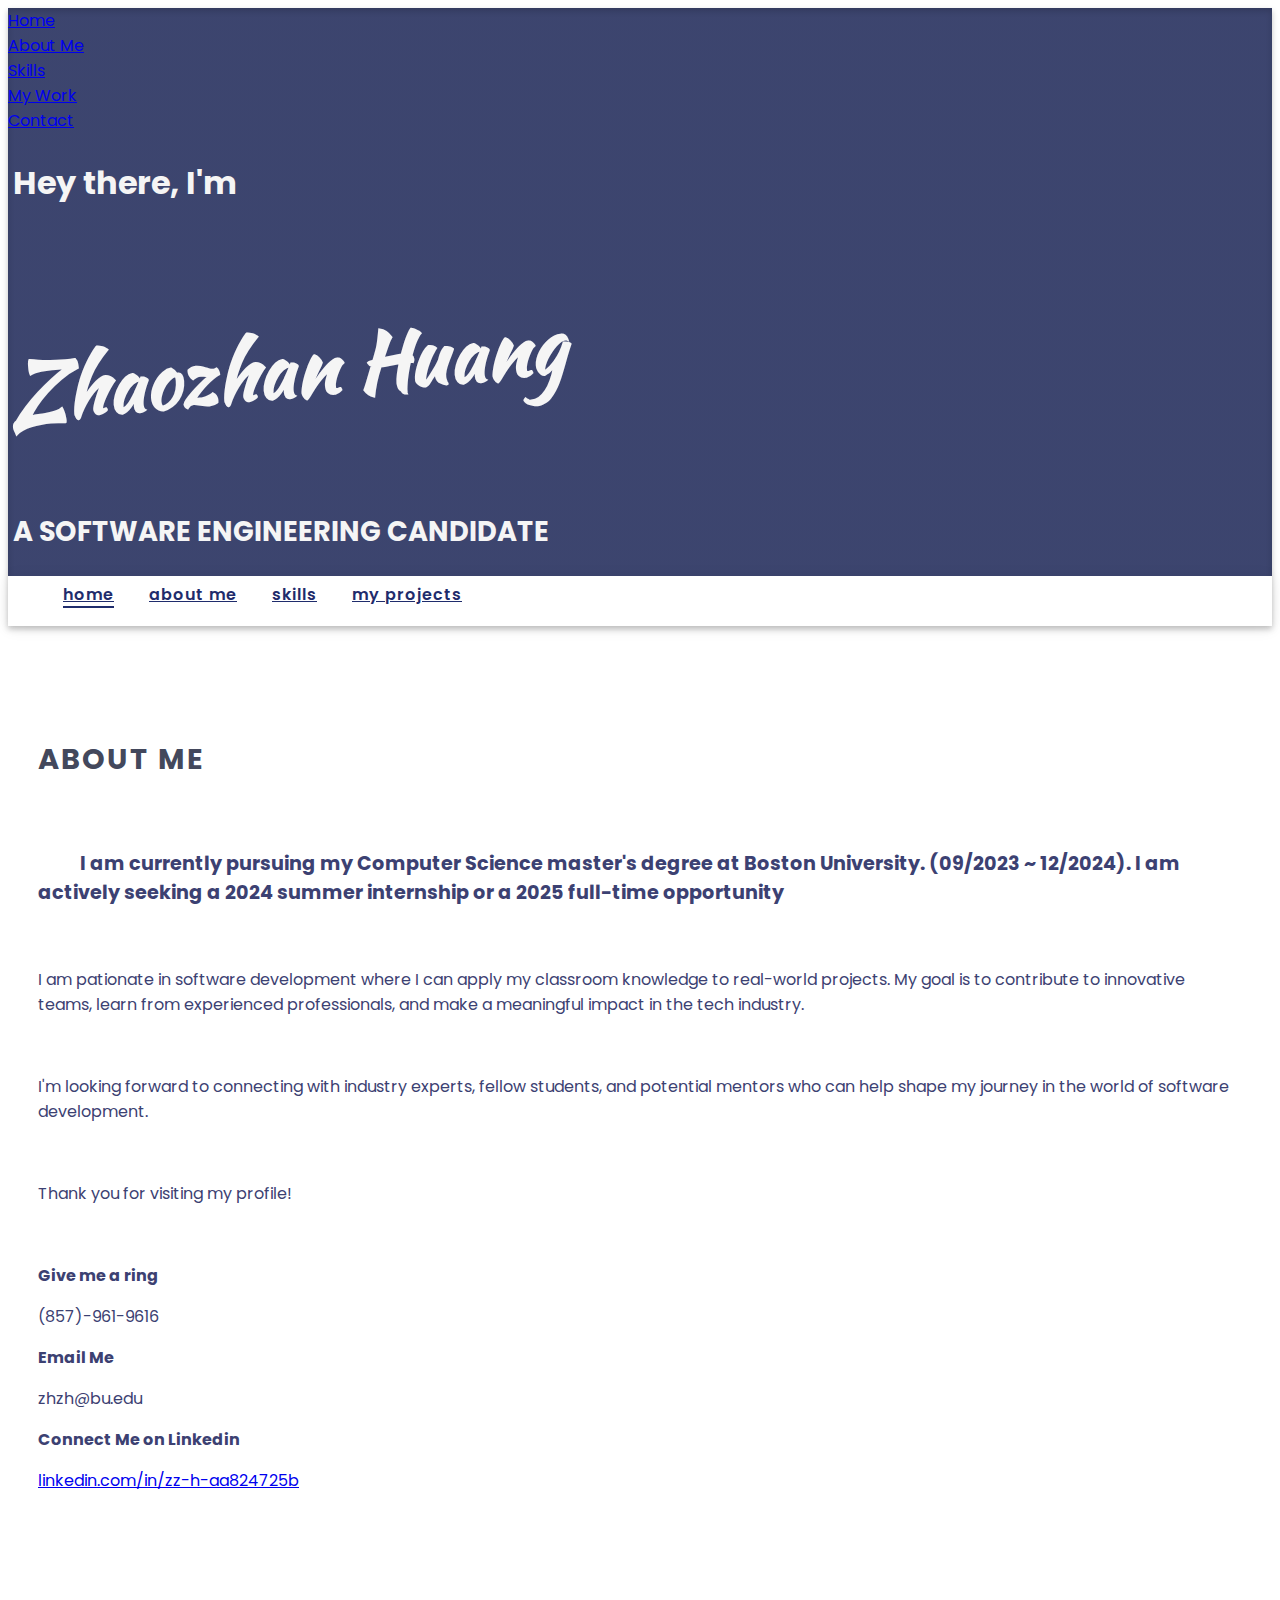
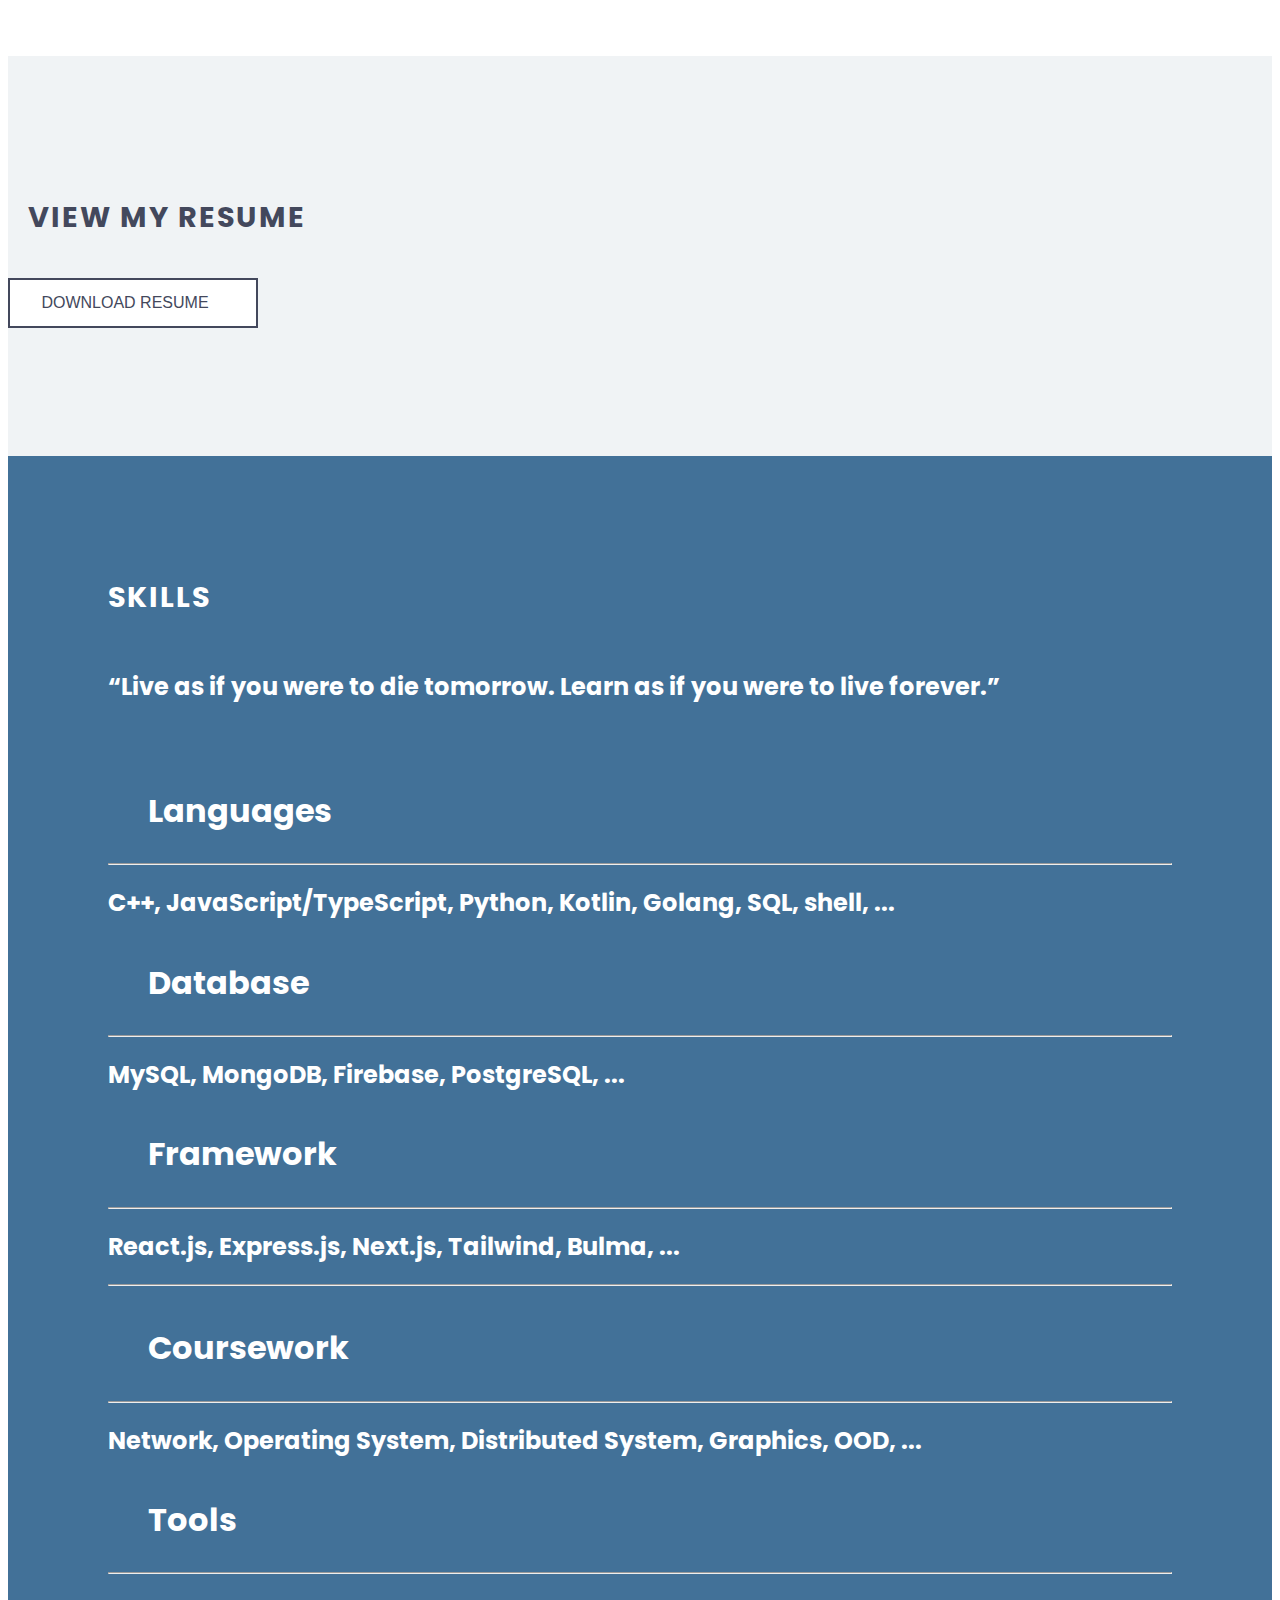
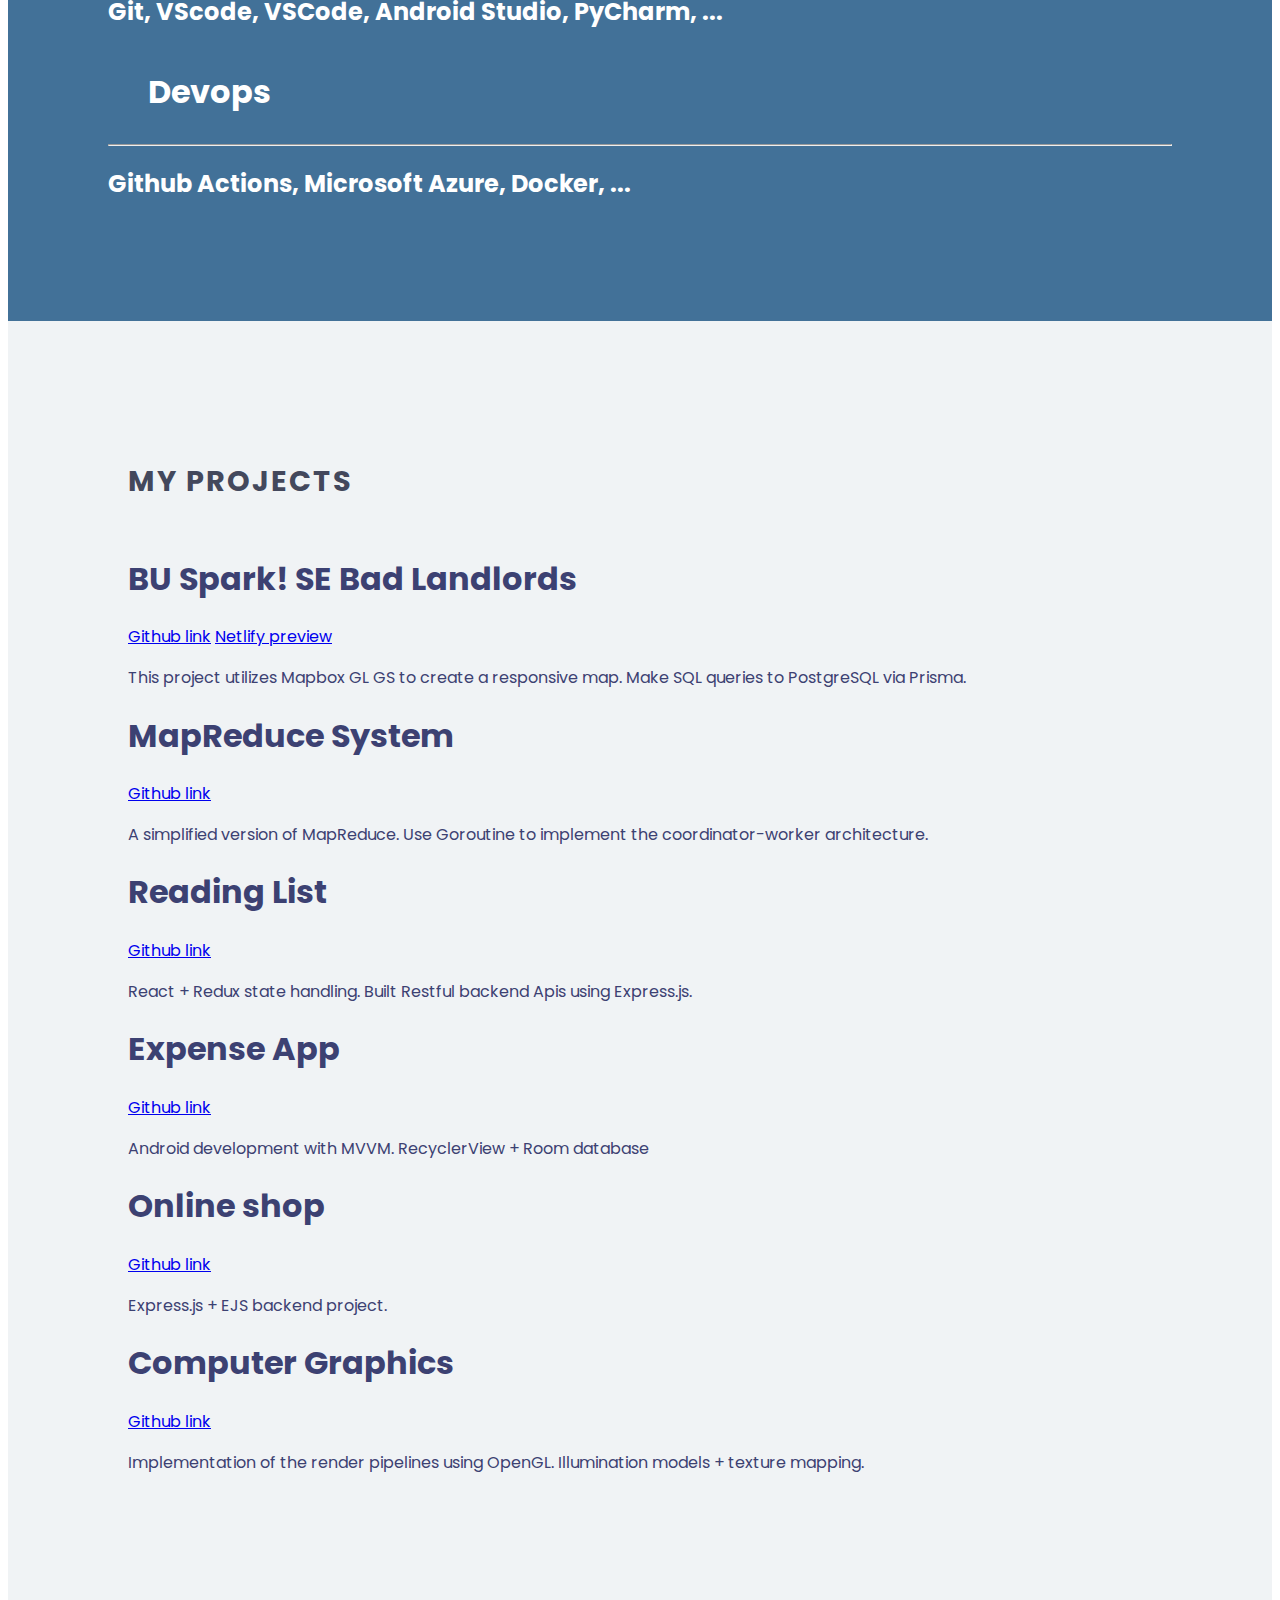
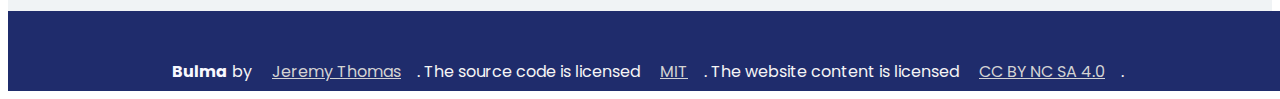
==== commit cf85da36: "04/18/2024" ====
--- a/index.html
+++ b/index.html
@@ -363,6 +363,7 @@
             <div class="column is-4">
               <h1>BU Spark! SE Bad Landlords</h1>
               <a href="https://github.com/BU-Spark/se-bad-landlords/tree/24spring">Github link</a>
+              <a href="https://deploy-preview-20--bad-landlords-qa.netlify.app/">Netlify preview</a>
               <p>This project utilizes Mapbox GL GS to create a responsive map. Make SQL queries to PostgreSQL via Prisma.</p>
             </div>
             <div class="column is-4">
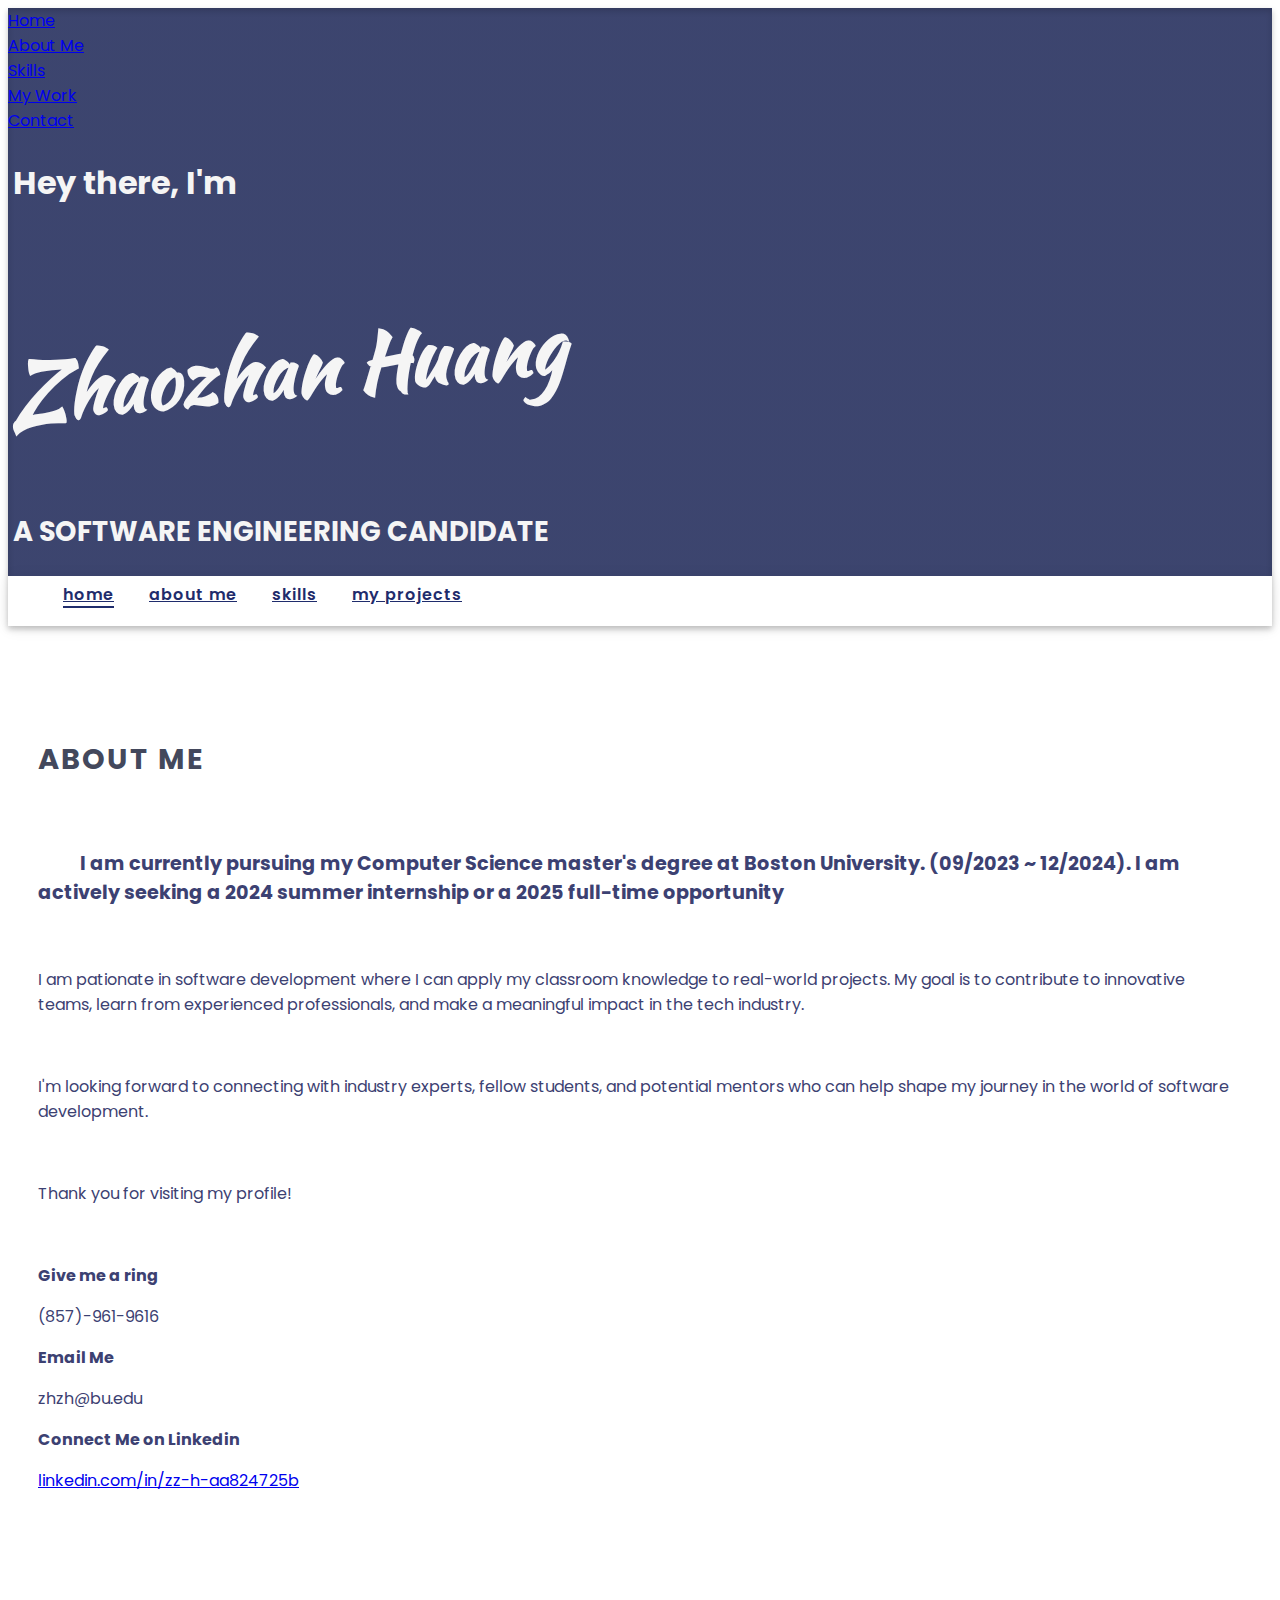
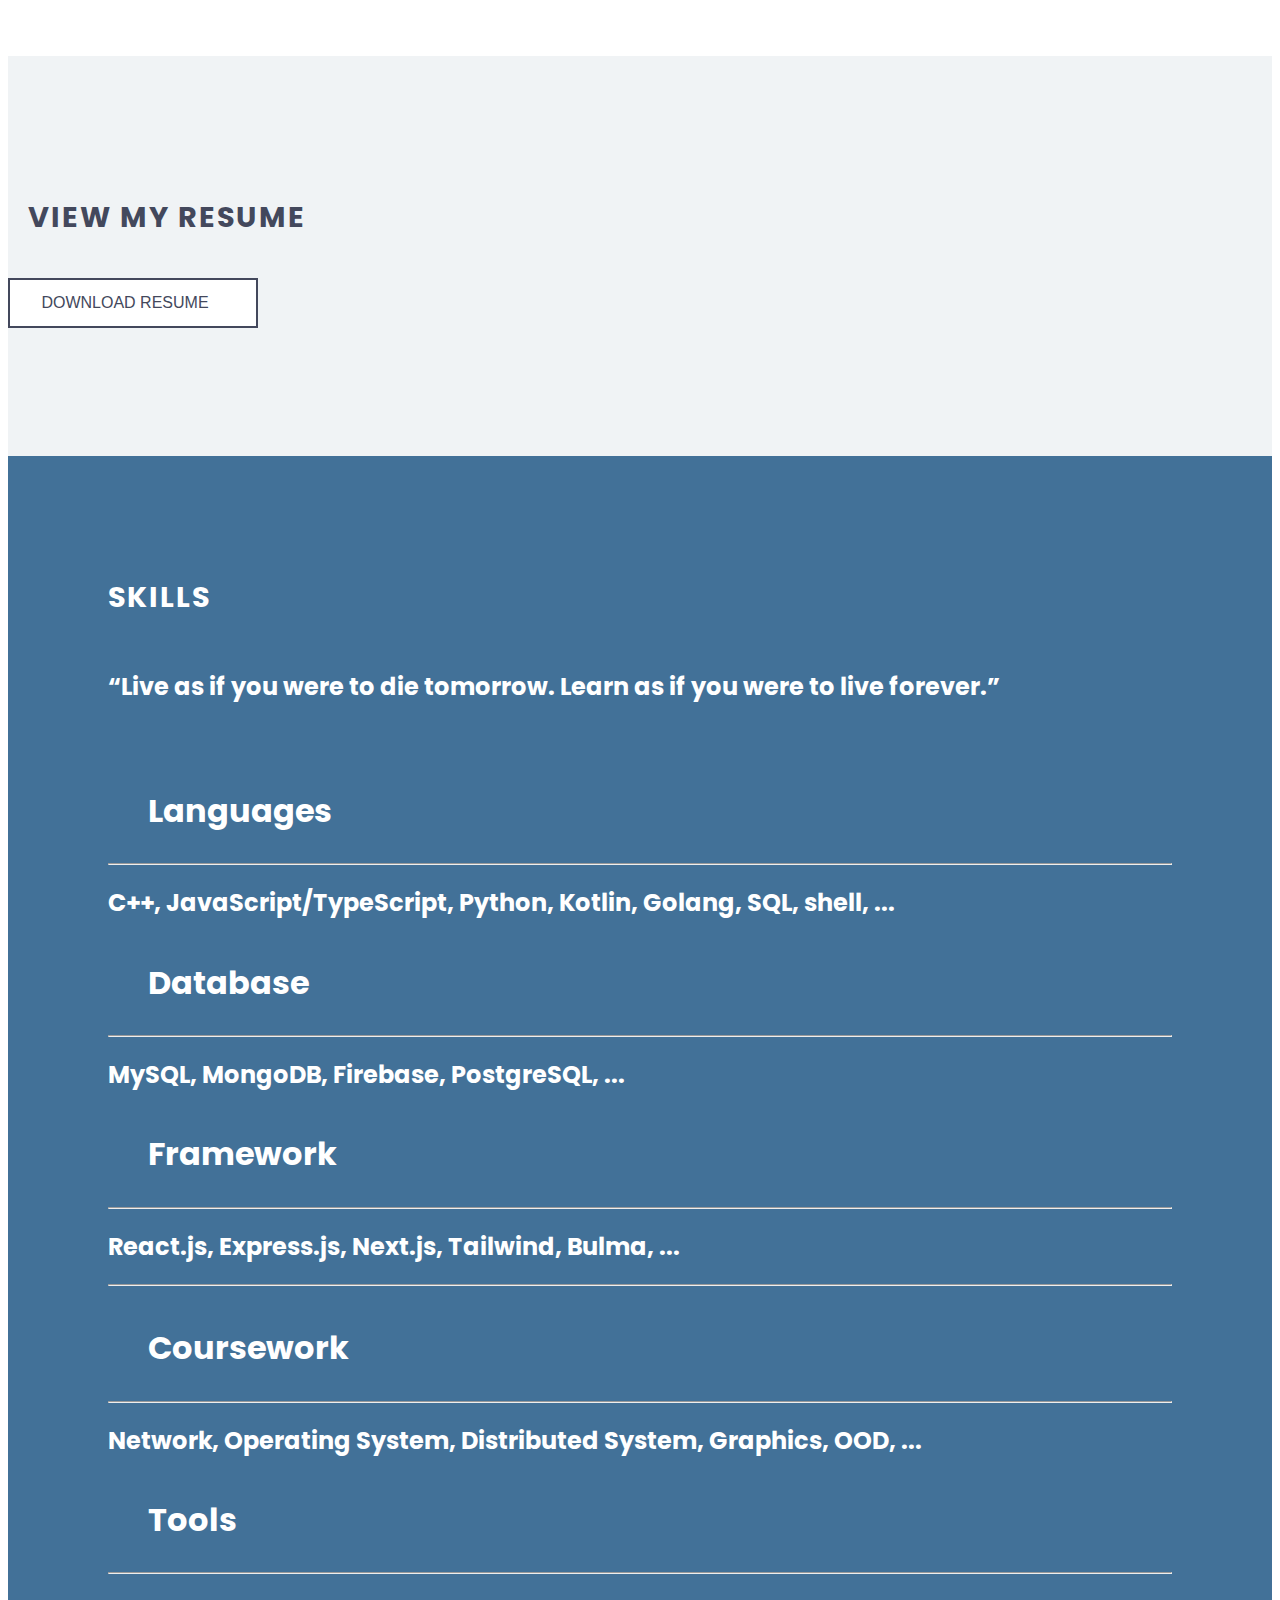
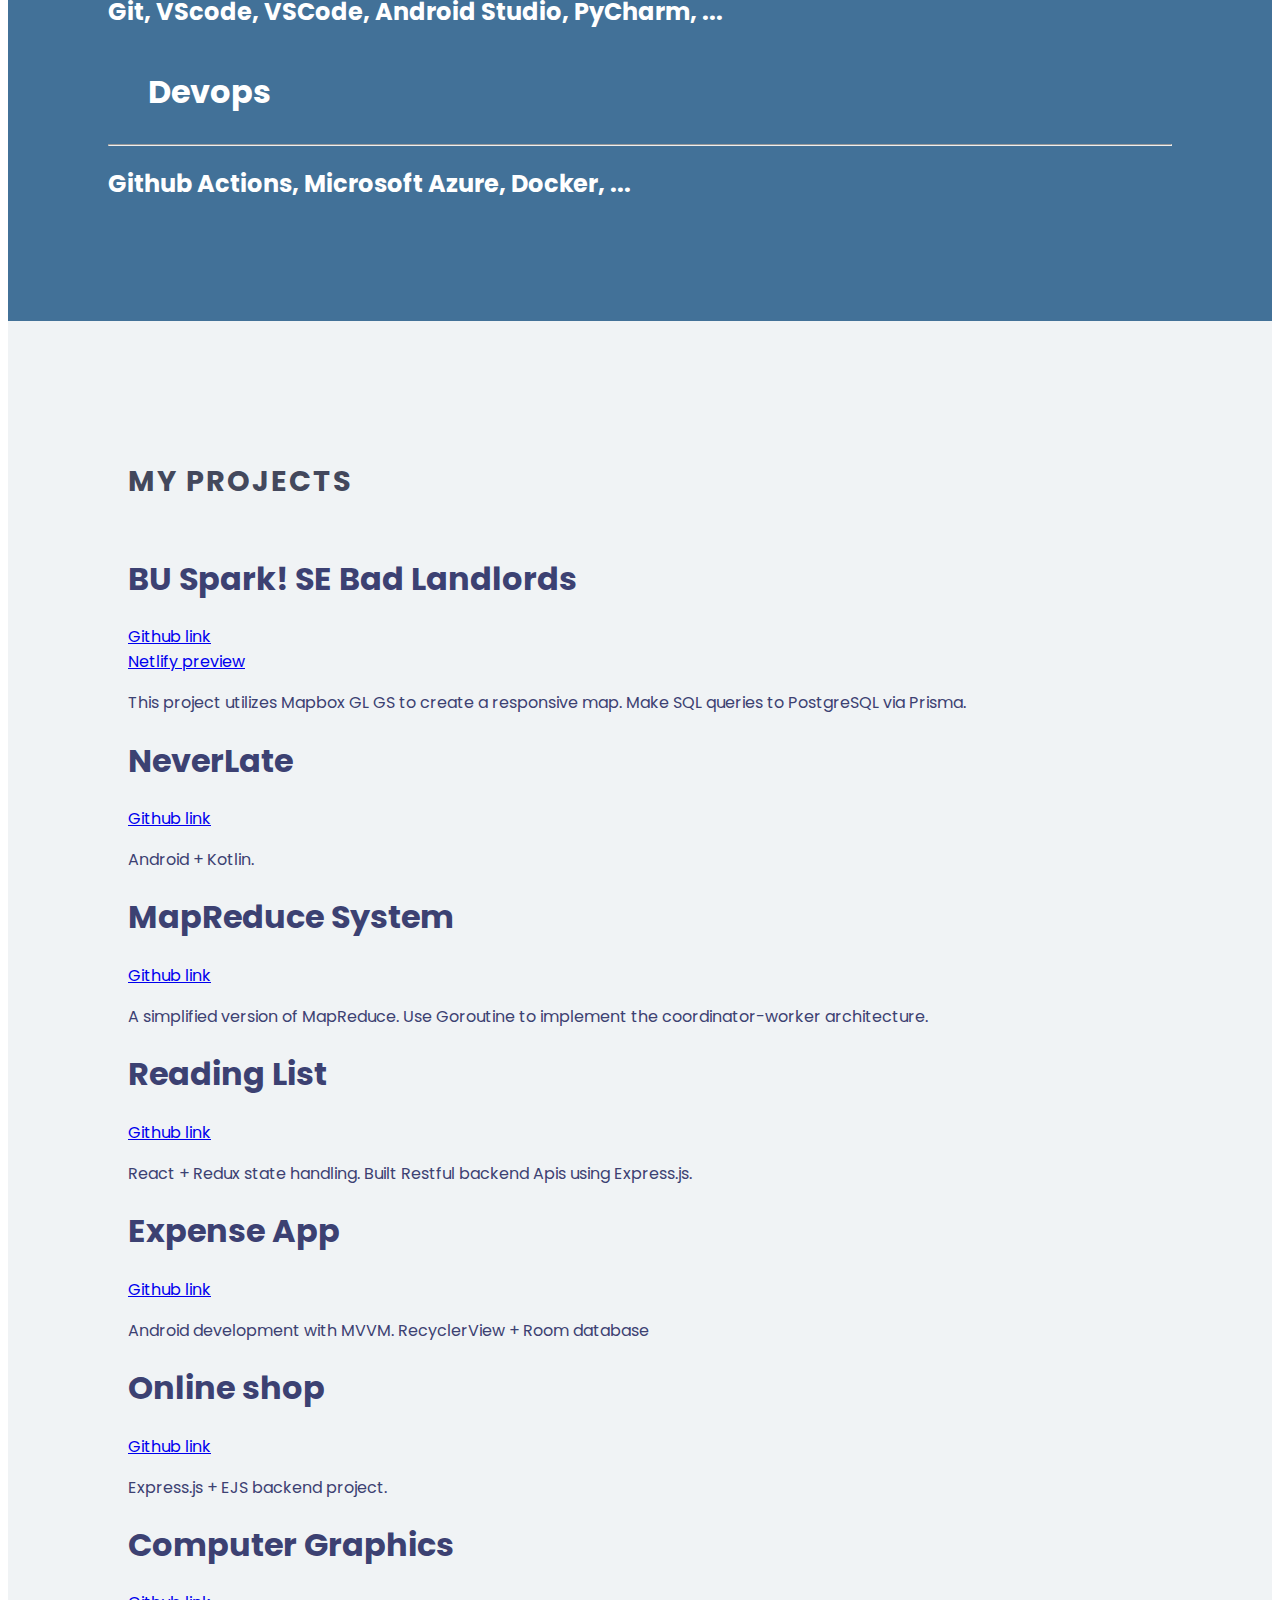
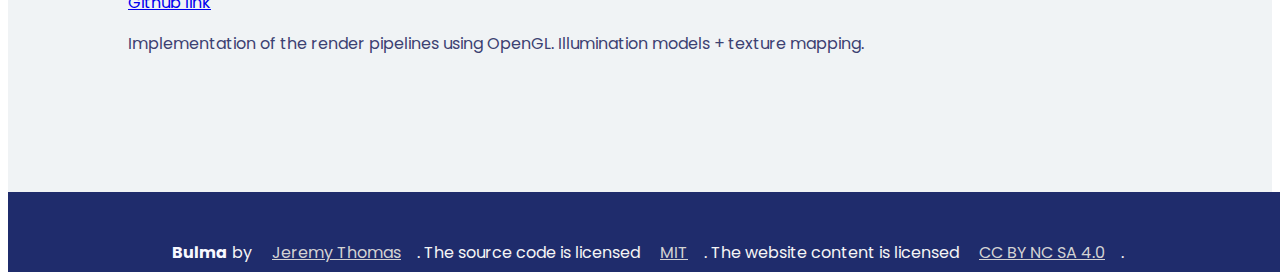
==== commit 251446db: "04/28/2024" ====
--- a/index.html
+++ b/index.html
@@ -310,45 +310,6 @@
         </div>
       </div>
       <!-- End Services Content -->
-      <!-- Begin Skills Content -->
-      <!-- <div class="section-light skills" id="skills">
-        <div class="container">
-          <div class="columns is-multiline">
-            <div class="column is-12 about-me">
-              <h1 class="title has-text-centered section-title">Skills</h1>
-            </div>
-            <div
-              class="column is-6"
-              data-aos="fade-in"
-              data-aos-easing="linear"
-            >
-              <h1>Adobe Experience Design</h1>
-              <progress class="progress" value="70" max="100">30%</progress>
-              <h1>Adobe After Effects</h1>
-              <progress class="progress" value="65" max="100">30%</progress>
-              <h1>Visual Studio Code</h1>
-              <progress class="progress" value="58" max="100">45%</progress>
-              <h1>Sketch</h1>
-              <progress class="progress" value="90" max="100">60%</progress>
-            </div>
-            <div
-              class="column is-6"
-              data-aos="fade-in"
-              data-aos-easing="linear"
-            >
-              <h1>HTML</h1>
-              <progress class="progress" value="85" max="100">30%</progress>
-              <h1>CSS</h1>
-              <progress class="progress" value="95" max="100">30%</progress>
-              <h1>VueJS</h1>
-              <progress class="progress" value="70" max="100">45%</progress>
-              <h1>React</h1>
-              <progress class="progress" value="60" max="100">60%</progress>
-            </div>
-          </div>
-        </div>
-      </div> -->
-      <!-- End Skills Content -->
       <!-- Begin Work Content -->
       <div class="section-dark my-work" id="my-work">
         <div class="container">
@@ -360,28 +321,74 @@
             <div class="column is-12">
               <h1 class="title has-text-centered section-title">My Projects</h1>
             </div>
+            <!-- Start badlandlord -->
+            <div class="column is-4">
+              <a href="./projects/badlandlord/cover.html">
+                <figure
+                  class="image is-2by1 work-item"
+                  style="background-image: url('./img/bll1.png');"
+                ></figure>
+              </a>
+            </div>
+            <div class="column is-4">
+              <a href="#">
+                <figure
+                class="image is-2by1 work-item"
+                style="background-image: url('./img/bll2.png');"
+                ></figure>
+              </a>
+            </div>
             <div class="column is-4">
               <h1>BU Spark! SE Bad Landlords</h1>
-              <a href="https://github.com/BU-Spark/se-bad-landlords/tree/24spring">Github link</a>
-              <a href="https://deploy-preview-20--bad-landlords-qa.netlify.app/">Netlify preview</a>
+              <div>
+                <a href="https://github.com/BU-Spark/se-bad-landlords/tree/24spring">Github link</a>
+              </div>
+              <div>
+                <a href="https://deploy-preview-20--bad-landlords-qa.netlify.app/">Netlify preview</a>
+              </div>
               <p>This project utilizes Mapbox GL GS to create a responsive map. Make SQL queries to PostgreSQL via Prisma.</p>
             </div>
-            <div class="column is-4">
-              <a href="#">
-                <figure
-                  class="image is-2by1 work-item"
-                  style="background-image: url('./img/bll1.png');"
-                ></figure>
-              </a>
-            </div>
-            <div class="column is-4">
-              <a href="#">
-                <figure
-                  class="image is-2by1 work-item"
-                  style="background-image: url('./img/bll2.png');"
-                ></figure>
-              </a>
-            </div>
+            <!-- End badlandlord -->
+            <!-- Start neverlate -->
+            <div class="column is-4">
+              <h1>NeverLate</h1>
+              <a href="https://github.com/zhzh258/neverlate">Github link</a>
+              <p>Android + Kotlin.</p>
+            </div>
+            <div class="column is-2">
+              <a href="#">
+                <figure
+                  class="image is-1by2 work-item"
+                  style="background-image: url('./img/neverlate1.png');"
+                ></figure>
+              </a>
+            </div>
+            <div class="column is-2">
+              <a href="#">
+                <figure
+                class="image is-1by2 work-item"
+                style="background-image: url('./img/neverlate2.png');"
+                ></figure>
+              </a>
+            </div>
+            <div class="column is-2">
+              <a href="#">
+                <figure
+                class="image is-1by2 work-item"
+                style="background-image: url('./img/neverlate3.png');"
+                ></figure>
+              </a>
+            </div>
+            <div class="column is-2">
+              <a href="#">
+                <figure
+                class="image is-1by2 work-item"
+                style="background-image: url('./img/neverlate4.png');"
+                ></figure>
+              </a>
+            </div>
+            <!-- End neverlate -->
+            <!-- Start mapreduce -->
             <div class="column is-5">
               <a href="#">
                 <figure
@@ -395,7 +402,8 @@
               <a href="https://github.com/zhzh258/6.824-Lab1-MapReduce">Github link</a>
               <p>A simplified version of MapReduce. Use Goroutine to implement the coordinator-worker architecture.</p>
             </div>
-            
+            <!-- End mapreduce -->
+            <!-- Start readinglist -->
             <div class="column is-4">
               <h1>Reading List</h1>
               <a href="https://github.com/zhzh258/ReadingApp">Github link</a>
@@ -417,6 +425,8 @@
                 ></figure>
               </a>
             </div>
+            <!-- End readinglist -->
+            <!-- Start expenseapp -->
             <div class="column is-3">
               <a href="#">
                 <figure
@@ -430,6 +440,8 @@
               <a href="https://github.com/zhzh258/ZhaozhanHuang-ExpenseApp">Github link</a>
               <p>Android development with MVVM. RecyclerView + Room database</p>
             </div>
+            <!-- End expenseapp -->
+            <!-- Start onlineshop -->
             <div class="column is-3">
               <a href="#">
                 <figure
@@ -443,6 +455,8 @@
               <a href="https://github.com/zhzh258/online-shop">Github link</a>
               <p>Express.js + EJS backend project.</p>
             </div>
+            <!-- End onlineshop -->
+            <!-- Start graphics -->
             <div class="column is-4">
               <a href="#">
                 <figure
@@ -457,6 +471,7 @@
               <p>Implementation of the render pipelines using OpenGL. Illumination models + texture mapping. </p>
             </div>
           </div>
+          <!-- End graphics -->
         </div>
       </div>
     </div>
